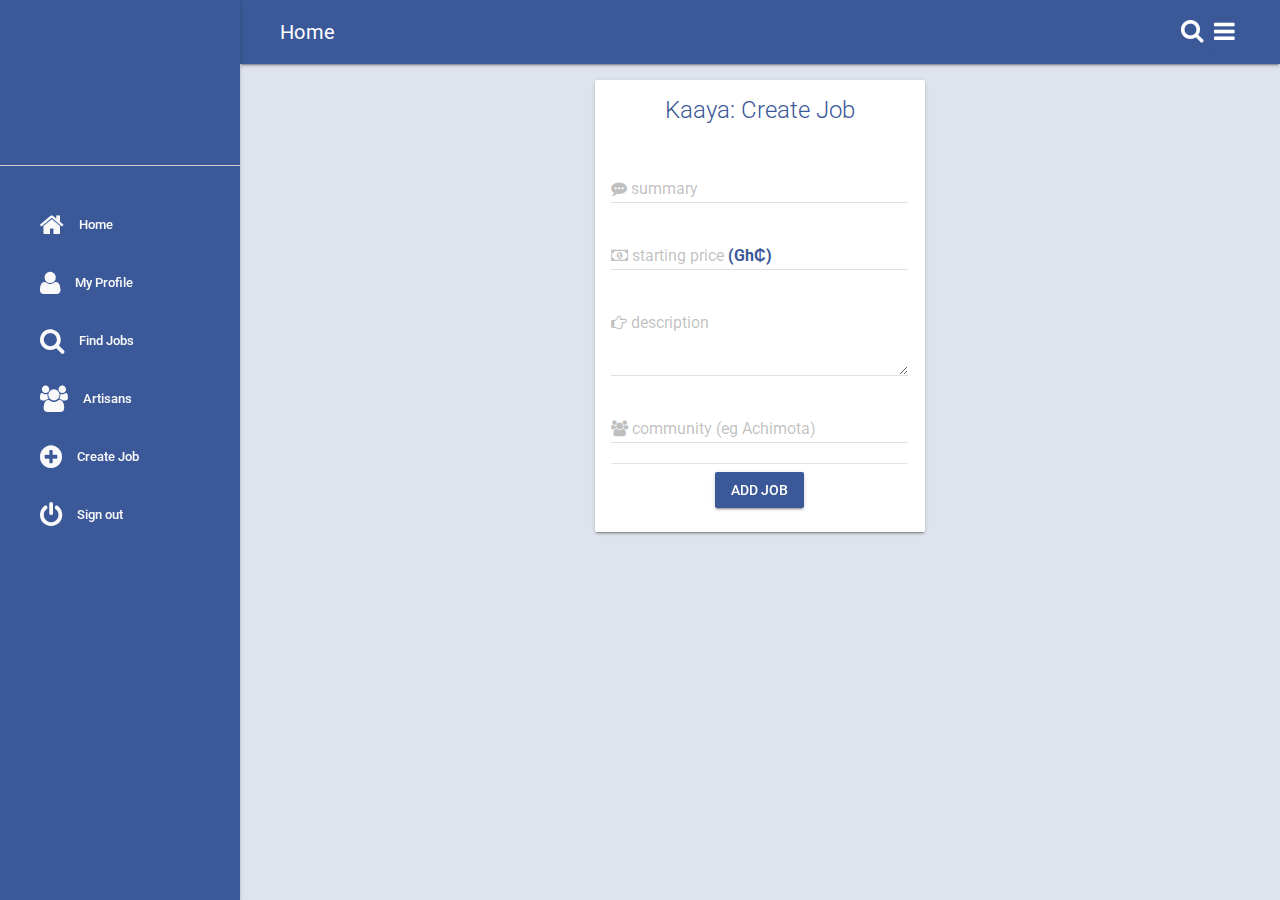
==== createJob.html @ 08676f37 "creating job works smoothly" ====
<!DOCTYPE html>
<html lang="en">
  <head>
    <meta charset="utf-8">
    <meta http-equiv="X-UA-Compatible" content="IE=edge">
    <meta name="description" content="A front-end template that helps you build fast, modern mobile web apps.">
    <meta name="viewport" content="width=device-width, initial-scale=1">
    <title>Kaaya</title>

    <!-- Add to homescreen for Chrome on Android -->
    <meta name="mobile-web-app-capable" content="yes">
    <!--<link rel="icon" sizes="192x192" href="images/android-desktop.png">-->

    <!-- Add to homescreen for Safari on iOS -->
    <meta name="apple-mobile-web-app-capable" content="yes">
    <meta name="apple-mobile-web-app-status-bar-style" content="black">
    <meta name="apple-mobile-web-app-title" content="Material Design Lite">
    <!--<link rel="apple-touch-icon-precomposed" href="images/ios-desktop.png">-->

    <!-- Tile icon for Win8 (144x144 + tile color) -->
    <meta name="msapplication-TileImage" content="images/touch/ms-touch-icon-144x144-precomposed.png">
    <meta name="msapplication-TileColor" content="#3372DF">
    <link rel="stylesheet" href="font/font-awesome-4.5.0/css/font-awesome.min.css">
    <!--<link rel="shortcut icon" href="images/favicon.png">-->
    <link href="https://fonts.googleapis.com/css?family=Roboto:regular,bold,italic,thin,light,bolditalic,black,medium&amp;lang=en" rel="stylesheet">
    <link href="https://fonts.googleapis.com/icon?family=Material+Icons" rel="stylesheet">
    <link rel="stylesheet" href="css/material.min.css">
    <link rel="stylesheet" href="css/styles.css">

  </head>
  <body>
    <div class="demo-layout mdl-layout mdl-js-layout mdl-layout--fixed-drawer mdl-layout--fixed-header">
      <header class="demo-header mdl-layout__header mdl-color-text--grey-600 deep-blue">
        <div class="mdl-layout__header-row">
          <span class="mdl-layout-title white-text">Home</span>
          <div class="mdl-layout-spacer"></div>
          <div class="mdl-textfield mdl-js-textfield mdl-textfield--expandable">
            <label class="mdl-button mdl-js-button mdl-button--icon" for="search">
              <i class="fa fa-search white-text"></i>
            </label>
            <div class="mdl-textfield__expandable-holder">
              <input class="mdl-textfield__input" type="text" id="search">
              <label class="mdl-textfield__label" for="search">Enter your query...</label>
            </div>
          </div>
          <button class="mdl-button mdl-js-button mdl-js-ripple-effect mdl-button--icon" id="hdrbtn">
            <i class="fa fa-bars white-text"></i>
          </button>
          <ul class="mdl-menu mdl-js-menu mdl-js-ripple-effect mdl-menu--bottom-right" for="hdrbtn">
            <li class="mdl-menu__item">About</li>
            <li class="mdl-menu__item">Contact</li>
            <li class="mdl-menu__item">Legal information</li>
          </ul>
        </div>
      </header>
      <div class="demo-drawer mdl-layout__drawer body-blue mdl-color-text--white">
        <header class="demo-drawer-header">
          <div id="dp-area">
          </div>
          <h5 class="usernamearea" id="myfullname"></h5>
        </header>
        <hr style="height: 0.3px;" class="blue-white-text">
        <nav class="demo-navigation mdl-navigation body-blue">
          <a class="mdl-navigation__link mdl-js-ripple-effect" href="home.html"><i class="fa fa-home fa-2x"></i>&nbsp;&nbsp;&nbsp;&nbsp;&nbsp;Home</a>
          <a class="mdl-navigation__link" href="profile.html"><i class="fa fa-user fa-2x"></i>&nbsp;&nbsp;&nbsp;&nbsp;&nbsp;My Profile</a>
          <a class="mdl-navigation__link" href="jobs.html"><i class="fa fa-search fa-2x"></i>&nbsp;&nbsp;&nbsp;&nbsp;&nbsp;Find Jobs</a>
          <a class="mdl-navigation__link" href="artisans.html"><i class="fa fa-users fa-2x"></i>&nbsp;&nbsp;&nbsp;&nbsp;&nbsp;Artisans</a>
          <a class="mdl-navigation__link" href="createJob.html"><i class="fa fa-plus-circle fa-2x"></i>&nbsp;&nbsp;&nbsp;&nbsp;&nbsp;Create Job</a>
          <a onclick="signOut()" class="mdl-navigation__link" href="" id="signout"><i class="fa fa-power-off fa-2x"></i>&nbsp;&nbsp;&nbsp;&nbsp;&nbsp;Sign out</a>
        </nav>
      </div>
      <main class="mdl-layout__content mdl-color--grey-10 light-blue">
        <div class="mdl-grid demo-content">

          <div class="mdl-grid">
            <form class="mdl-card mdl-shadow--2dp wrapper" id="createjob-form">
              <div class="mdl-card__title text-center">
                <h2 class="mdl-card__title-text centered deep-blue-text">Kaaya: Create Job</h2>
              </div>

                <div class="mdl-card__supporting-text">
                  <div action="#">
                    <b class="text-center" id="jobadd-report"></b>
                    <div class="mdl-textfield mdl-js-textfield mdl-textfield--floating-label textfield-demo">
                      <input class="mdl-textfield__input" type="text" id="summary" maxlength="30"/>
                      <label class="mdl-textfield__label" for="summary"><i class="fa fa-commenting"></i> summary</label>
                    </div>
                    <div class="mdl-textfield mdl-js-textfield mdl-textfield--floating-label textfield-demo">
                      <input class="mdl-textfield__input" type="number" step="0.01"id="starting_price" />
                      <label class="mdl-textfield__label" for="starting_price"><i class="fa fa-money"></i> starting price <b class="deep-blue-text">(Gh₵)</b></label>
                    </div>
                    <div class="mdl-textfield mdl-js-textfield mdl-textfield--floating-label textfield-demo">
                      <textarea class="mdl-textfield__input" type="text" rows= "3" id="description" ></textarea>
                      <label class="mdl-textfield__label" for="description"><i class="fa fa-hand-o-right"></i> description</label>
                    </div>
                    <div class="mdl-textfield mdl-js-textfield mdl-textfield--floating-label textfield-demo">
                      <input class="mdl-textfield__input" type="text" id="community"/>
                      <label class="mdl-textfield__label" for="community"><i class="fa fa-users"></i> community (eg Achimota)</label>
                    </div>
                  </form>
                </div>
                <div class="mdl-card__actions mdl-card--border text-center">
                  <button class="mdl-button mdl-js-button mdl-js-ripple-effect white-text mdl-button--raised deep-blue" type="submit">
                    Add job
                  </button>
                </div>

            </div>
        </div>

        </div>
      </main>
    </div>
    <script src="js/jquery.js"></script>
    <script src="js/material.min.js"></script>
    <script src="js/script.js"></script>
    <script>
    $(document).ready(function(){
      getUserDetailsBySession();
    });
     </script>
  </body>
</html>
---- css/material.min.css ----
/**
 * material-design-lite - Material Design Components in CSS, JS and HTML
 * @version v1.0.6
 * @license Apache-2.0
 * @copyright 2015 Google, Inc.
 * @link https://github.com/google/material-design-lite
 */
@charset "UTF-8";html{color:rgba(0,0,0,.87)}::-moz-selection{background:#b3d4fc;text-shadow:none}::selection{background:#b3d4fc;text-shadow:none}hr{display:block;height:1px;border:0;border-top:1px solid #ccc;margin:1em 0;padding:0}audio,canvas,iframe,img,svg,video{vertical-align:middle}fieldset{border:0;margin:0;padding:0}textarea{resize:vertical}.browserupgrade{margin:.2em 0;background:#ccc;color:#000;padding:.2em 0}.hidden{display:none!important}.visuallyhidden{border:0;clip:rect(0 0 0 0);height:1px;margin:-1px;overflow:hidden;padding:0;position:absolute;width:1px}.visuallyhidden.focusable:active,.visuallyhidden.focusable:focus{clip:auto;height:auto;margin:0;overflow:visible;position:static;width:auto}.invisible{visibility:hidden}.clearfix:before,.clearfix:after{content:" ";display:table}.clearfix:after{clear:both}@media print{*,*:before,*:after,*:first-letter,*:first-line{background:0 0!important;color:#000!important;box-shadow:none!important;text-shadow:none!important}a,a:visited{text-decoration:underline}a[href]:after{content:" (" attr(href)")"}abbr[title]:after{content:" (" attr(title)")"}a[href^="#"]:after,a[href^="javascript:"]:after{content:""}pre,blockquote{border:1px solid #999;page-break-inside:avoid}thead{display:table-header-group}tr,img{page-break-inside:avoid}img{max-width:100%!important}p,h2,h3{orphans:3;widows:3}h2,h3{page-break-after:avoid}}a,.mdl-accordion,.mdl-button,.mdl-card,.mdl-checkbox,.mdl-dropdown-menu,.mdl-icon-toggle,.mdl-item,.mdl-radio,.mdl-slider,.mdl-switch,.mdl-tabs__tab{-webkit-tap-highlight-color:transparent;-webkit-tap-highlight-color:rgba(255,255,255,0)}html{width:100%;height:100%;-ms-touch-action:manipulation;touch-action:manipulation}body{width:100%;min-height:100%}main{display:block}*[hidden]{display:none!important}html,body{font-family:"Helvetica","Arial",sans-serif;font-size:14px;font-weight:400;line-height:20px}h1,h2,h3,h4,h5,h6,p{padding:0}h1 small,h2 small,h3 small,h4 small,h5 small,h6 small{font-family:"Roboto","Helvetica","Arial",sans-serif;font-weight:400;line-height:1.35;letter-spacing:-.02em;opacity:.54;font-size:.6em}h1{font-size:56px;line-height:1.35;letter-spacing:-.02em;margin:24px 0}h1,h2{font-family:"Roboto","Helvetica","Arial",sans-serif;font-weight:400}h2{font-size:45px;line-height:48px}h2,h3{margin:24px 0}h3{font-size:34px;line-height:40px}h3,h4{font-family:"Roboto","Helvetica","Arial",sans-serif;font-weight:400}h4{font-size:24px;line-height:32px;-moz-osx-font-smoothing:grayscale;margin:24px 0 16px}h5{font-size:20px;font-weight:500;line-height:1;letter-spacing:.02em}h5,h6{font-family:"Roboto","Helvetica","Arial",sans-serif;margin:24px 0 16px}h6{font-size:16px;letter-spacing:.04em}h6,p{font-weight:400;line-height:24px}p{font-size:14px;letter-spacing:0;margin:0 0 16px}a{color:rgb(64,196,255);font-weight:500}blockquote{font-family:"Roboto","Helvetica","Arial",sans-serif;position:relative;font-size:24px;font-weight:300;font-style:italic;line-height:1.35;letter-spacing:.08em}blockquote:before{position:absolute;left:-.5em;content:'“'}blockquote:after{content:'”';margin-left:-.05em}mark{background-color:#f4ff81}dt{font-weight:700}address{font-size:12px;line-height:1;font-style:normal}address,ul,ol{font-weight:400;letter-spacing:0}ul,ol{font-size:14px;line-height:24px}.mdl-typography--display-4,.mdl-typography--display-4-color-contrast{font-family:"Roboto","Helvetica","Arial",sans-serif;font-size:112px;font-weight:300;line-height:1;letter-spacing:-.04em}.mdl-typography--display-4-color-contrast{opacity:.54}.mdl-typography--display-3,.mdl-typography--display-3-color-contrast{font-family:"Roboto","Helvetica","Arial",sans-serif;font-size:56px;font-weight:400;line-height:1.35;letter-spacing:-.02em}.mdl-typography--display-3-color-contrast{opacity:.54}.mdl-typography--display-2,.mdl-typography--display-2-color-contrast{font-family:"Roboto","Helvetica","Arial",sans-serif;font-size:45px;font-weight:400;line-height:48px}.mdl-typography--display-2-color-contrast{opacity:.54}.mdl-typography--display-1,.mdl-typography--display-1-color-contrast{font-family:"Roboto","Helvetica","Arial",sans-serif;font-size:34px;font-weight:400;line-height:40px}.mdl-typography--display-1-color-contrast{opacity:.54}.mdl-typography--headline,.mdl-typography--headline-color-contrast{font-family:"Roboto","Helvetica","Arial",sans-serif;font-size:24px;font-weight:400;line-height:32px;-moz-osx-font-smoothing:grayscale}.mdl-typography--headline-color-contrast{opacity:.87}.mdl-typography--title,.mdl-typography--title-color-contrast{font-family:"Roboto","Helvetica","Arial",sans-serif;font-size:20px;font-weight:500;line-height:1;letter-spacing:.02em}.mdl-typography--title-color-contrast{opacity:.87}.mdl-typography--subhead,.mdl-typography--subhead-color-contrast{font-family:"Roboto","Helvetica","Arial",sans-serif;font-size:16px;font-weight:400;line-height:24px;letter-spacing:.04em}.mdl-typography--subhead-color-contrast{opacity:.87}.mdl-typography--body-2,.mdl-typography--body-2-color-contrast{font-size:14px;font-weight:700;line-height:24px;letter-spacing:0}.mdl-typography--body-2-color-contrast{opacity:.87}.mdl-typography--body-1,.mdl-typography--body-1-color-contrast{font-size:14px;font-weight:400;line-height:24px;letter-spacing:0}.mdl-typography--body-1-color-contrast{opacity:.87}.mdl-typography--body-2-force-preferred-font,.mdl-typography--body-2-force-preferred-font-color-contrast{font-family:"Roboto","Helvetica","Arial",sans-serif;font-size:14px;font-weight:500;line-height:24px;letter-spacing:0}.mdl-typography--body-2-force-preferred-font-color-contrast{opacity:.87}.mdl-typography--body-1-force-preferred-font,.mdl-typography--body-1-force-preferred-font-color-contrast{font-family:"Roboto","Helvetica","Arial",sans-serif;font-size:14px;font-weight:400;line-height:24px;letter-spacing:0}.mdl-typography--body-1-force-preferred-font-color-contrast{opacity:.87}.mdl-typography--caption,.mdl-typography--caption-force-preferred-font{font-size:12px;font-weight:400;line-height:1;letter-spacing:0}.mdl-typography--caption-force-preferred-font{font-family:"Roboto","Helvetica","Arial",sans-serif}.mdl-typography--caption-color-contrast,.mdl-typography--caption-force-preferred-font-color-contrast{font-size:12px;font-weight:400;line-height:1;letter-spacing:0;opacity:.54}.mdl-typography--caption-force-preferred-font-color-contrast,.mdl-typography--menu{font-family:"Roboto","Helvetica","Arial",sans-serif}.mdl-typography--menu{font-size:14px;font-weight:500;line-height:1;letter-spacing:0}.mdl-typography--menu-color-contrast{opacity:.87}.mdl-typography--menu-color-contrast,.mdl-typography--button,.mdl-typography--button-color-contrast{font-family:"Roboto","Helvetica","Arial",sans-serif;font-size:14px;font-weight:500;line-height:1;letter-spacing:0}.mdl-typography--button,.mdl-typography--button-color-contrast{text-transform:uppercase}.mdl-typography--button-color-contrast{opacity:.87}.mdl-typography--text-left{text-align:left}.mdl-typography--text-right{text-align:right}.mdl-typography--text-center{text-align:center}.mdl-typography--text-justify{text-align:justify}.mdl-typography--text-nowrap{white-space:nowrap}.mdl-typography--text-lowercase{text-transform:lowercase}.mdl-typography--text-uppercase{text-transform:uppercase}.mdl-typography--text-capitalize{text-transform:capitalize}.mdl-typography--font-thin{font-weight:200!important}.mdl-typography--font-light{font-weight:300!important}.mdl-typography--font-regular{font-weight:400!important}.mdl-typography--font-medium{font-weight:500!important}.mdl-typography--font-bold{font-weight:700!important}.mdl-typography--font-black{font-weight:900!important}.mdl-color-text--red{color:#f44336 !important}.mdl-color--red{background-color:#f44336 !important}.mdl-color-text--red-50{color:#ffebee !important}.mdl-color--red-50{background-color:#ffebee !important}.mdl-color-text--red-100{color:#ffcdd2 !important}.mdl-color--red-100{background-color:#ffcdd2 !important}.mdl-color-text--red-200{color:#ef9a9a !important}.mdl-color--red-200{background-color:#ef9a9a !important}.mdl-color-text--red-300{color:#e57373 !important}.mdl-color--red-300{background-color:#e57373 !important}.mdl-color-text--red-400{color:#ef5350 !important}.mdl-color--red-400{background-color:#ef5350 !important}.mdl-color-text--red-500{color:#f44336 !important}.mdl-color--red-500{background-color:#f44336 !important}.mdl-color-text--red-600{color:#e53935 !important}.mdl-color--red-600{background-color:#e53935 !important}.mdl-color-text--red-700{color:#d32f2f !important}.mdl-color--red-700{background-color:#d32f2f !important}.mdl-color-text--red-800{color:#c62828 !important}.mdl-color--red-800{background-color:#c62828 !important}.mdl-color-text--red-900{color:#b71c1c !important}.mdl-color--red-900{background-color:#b71c1c !important}.mdl-color-text--red-A100{color:#ff8a80 !important}.mdl-color--red-A100{background-color:#ff8a80 !important}.mdl-color-text--red-A200{color:#ff5252 !important}.mdl-color--red-A200{background-color:#ff5252 !important}.mdl-color-text--red-A400{color:#ff1744 !important}.mdl-color--red-A400{background-color:#ff1744 !important}.mdl-color-text--red-A700{color:#d50000 !important}.mdl-color--red-A700{background-color:#d50000 !important}.mdl-color-text--pink{color:#e91e63 !important}.mdl-color--pink{background-color:#e91e63 !important}.mdl-color-text--pink-50{color:#fce4ec !important}.mdl-color--pink-50{background-color:#fce4ec !important}.mdl-color-text--pink-100{color:#f8bbd0 !important}.mdl-color--pink-100{background-color:#f8bbd0 !important}.mdl-color-text--pink-200{color:#f48fb1 !important}.mdl-color--pink-200{background-color:#f48fb1 !important}.mdl-color-text--pink-300{color:#f06292 !important}.mdl-color--pink-300{background-color:#f06292 !important}.mdl-color-text--pink-400{color:#ec407a !important}.mdl-color--pink-400{background-color:#ec407a !important}.mdl-color-text--pink-500{color:#e91e63 !important}.mdl-color--pink-500{background-color:#e91e63 !important}.mdl-color-text--pink-600{color:#d81b60 !important}.mdl-color--pink-600{background-color:#d81b60 !important}.mdl-color-text--pink-700{color:#c2185b !important}.mdl-color--pink-700{background-color:#c2185b !important}.mdl-color-text--pink-800{color:#ad1457 !important}.mdl-color--pink-800{background-color:#ad1457 !important}.mdl-color-text--pink-900{color:#880e4f !important}.mdl-color--pink-900{background-color:#880e4f !important}.mdl-color-text--pink-A100{color:#ff80ab !important}.mdl-color--pink-A100{background-color:#ff80ab !important}.mdl-color-text--pink-A200{color:#ff4081 !important}.mdl-color--pink-A200{background-color:#ff4081 !important}.mdl-color-text--pink-A400{color:#f50057 !important}.mdl-color--pink-A400{background-color:#f50057 !important}.mdl-color-text--pink-A700{color:#c51162 !important}.mdl-color--pink-A700{background-color:#c51162 !important}.mdl-color-text--purple{color:#9c27b0 !important}.mdl-color--purple{background-color:#9c27b0 !important}.mdl-color-text--purple-50{color:#f3e5f5 !important}.mdl-color--purple-50{background-color:#f3e5f5 !important}.mdl-color-text--purple-100{color:#e1bee7 !important}.mdl-color--purple-100{background-color:#e1bee7 !important}.mdl-color-text--purple-200{color:#ce93d8 !important}.mdl-color--purple-200{background-color:#ce93d8 !important}.mdl-color-text--purple-300{color:#ba68c8 !important}.mdl-color--purple-300{background-color:#ba68c8 !important}.mdl-color-text--purple-400{color:#ab47bc !important}.mdl-color--purple-400{background-color:#ab47bc !important}.mdl-color-text--purple-500{color:#9c27b0 !important}.mdl-color--purple-500{background-color:#9c27b0 !important}.mdl-color-text--purple-600{color:#8e24aa !important}.mdl-color--purple-600{background-color:#8e24aa !important}.mdl-color-text--purple-700{color:#7b1fa2 !important}.mdl-color--purple-700{background-color:#7b1fa2 !important}.mdl-color-text--purple-800{color:#6a1b9a !important}.mdl-color--purple-800{background-color:#6a1b9a !important}.mdl-color-text--purple-900{color:#4a148c !important}.mdl-color--purple-900{background-color:#4a148c !important}.mdl-color-text--purple-A100{color:#ea80fc !important}.mdl-color--purple-A100{background-color:#ea80fc !important}.mdl-color-text--purple-A200{color:#e040fb !important}.mdl-color--purple-A200{background-color:#e040fb !important}.mdl-color-text--purple-A400{color:#d500f9 !important}.mdl-color--purple-A400{background-color:#d500f9 !important}.mdl-color-text--purple-A700{color:#a0f !important}.mdl-color--purple-A700{background-color:#a0f !important}.mdl-color-text--deep-purple{color:#673ab7 !important}.mdl-color--deep-purple{background-color:#673ab7 !important}.mdl-color-text--deep-purple-50{color:#ede7f6 !important}.mdl-color--deep-purple-50{background-color:#ede7f6 !important}.mdl-color-text--deep-purple-100{color:#d1c4e9 !important}.mdl-color--deep-purple-100{background-color:#d1c4e9 !important}.mdl-color-text--deep-purple-200{color:#b39ddb !important}.mdl-color--deep-purple-200{background-color:#b39ddb !important}.mdl-color-text--deep-purple-300{color:#9575cd !important}.mdl-color--deep-purple-300{background-color:#9575cd !important}.mdl-color-text--deep-purple-400{color:#7e57c2 !important}.mdl-color--deep-purple-400{background-color:#7e57c2 !important}.mdl-color-text--deep-purple-500{color:#673ab7 !important}.mdl-color--deep-purple-500{background-color:#673ab7 !important}.mdl-color-text--deep-purple-600{color:#5e35b1 !important}.mdl-color--deep-purple-600{background-color:#5e35b1 !important}.mdl-color-text--deep-purple-700{color:#512da8 !important}.mdl-color--deep-purple-700{background-color:#512da8 !important}.mdl-color-text--deep-purple-800{color:#4527a0 !important}.mdl-color--deep-purple-800{background-color:#4527a0 !important}.mdl-color-text--deep-purple-900{color:#311b92 !important}.mdl-color--deep-purple-900{background-color:#311b92 !important}.mdl-color-text--deep-purple-A100{color:#b388ff !important}.mdl-color--deep-purple-A100{background-color:#b388ff !important}.mdl-color-text--deep-purple-A200{color:#7c4dff !important}.mdl-color--deep-purple-A200{background-color:#7c4dff !important}.mdl-color-text--deep-purple-A400{color:#651fff !important}.mdl-color--deep-purple-A400{background-color:#651fff !important}.mdl-color-text--deep-purple-A700{color:#6200ea !important}.mdl-color--deep-purple-A700{background-color:#6200ea !important}.mdl-color-text--indigo{color:#3f51b5 !important}.mdl-color--indigo{background-color:#3f51b5 !important}.mdl-color-text--indigo-50{color:#e8eaf6 !important}.mdl-color--indigo-50{background-color:#e8eaf6 !important}.mdl-color-text--indigo-100{color:#c5cae9 !important}.mdl-color--indigo-100{background-color:#c5cae9 !important}.mdl-color-text--indigo-200{color:#9fa8da !important}.mdl-color--indigo-200{background-color:#9fa8da !important}.mdl-color-text--indigo-300{color:#7986cb !important}.mdl-color--indigo-300{background-color:#7986cb !important}.mdl-color-text--indigo-400{color:#5c6bc0 !important}.mdl-color--indigo-400{background-color:#5c6bc0 !important}.mdl-color-text--indigo-500{color:#3f51b5 !important}.mdl-color--indigo-500{background-color:#3f51b5 !important}.mdl-color-text--indigo-600{color:#3949ab !important}.mdl-color--indigo-600{background-color:#3949ab !important}.mdl-color-text--indigo-700{color:#303f9f !important}.mdl-color--indigo-700{background-color:#303f9f !important}.mdl-color-text--indigo-800{color:#283593 !important}.mdl-color--indigo-800{background-color:#283593 !important}.mdl-color-text--indigo-900{color:#1a237e !important}.mdl-color--indigo-900{background-color:#1a237e !important}.mdl-color-text--indigo-A100{color:#8c9eff !important}.mdl-color--indigo-A100{background-color:#8c9eff !important}.mdl-color-text--indigo-A200{color:#536dfe !important}.mdl-color--indigo-A200{background-color:#536dfe !important}.mdl-color-text--indigo-A400{color:#3d5afe !important}.mdl-color--indigo-A400{background-color:#3d5afe !important}.mdl-color-text--indigo-A700{color:#304ffe !important}.mdl-color--indigo-A700{background-color:#304ffe !important}.mdl-color-text--blue{color:#2196f3 !important}.mdl-color--blue{background-color:#2196f3 !important}.mdl-color-text--blue-50{color:#e3f2fd !important}.mdl-color--blue-50{background-color:#e3f2fd !important}.mdl-color-text--blue-100{color:#bbdefb !important}.mdl-color--blue-100{background-color:#bbdefb !important}.mdl-color-text--blue-200{color:#90caf9 !important}.mdl-color--blue-200{background-color:#90caf9 !important}.mdl-color-text--blue-300{color:#64b5f6 !important}.mdl-color--blue-300{background-color:#64b5f6 !important}.mdl-color-text--blue-400{color:#42a5f5 !important}.mdl-color--blue-400{background-color:#42a5f5 !important}.mdl-color-text--blue-500{color:#2196f3 !important}.mdl-color--blue-500{background-color:#2196f3 !important}.mdl-color-text--blue-600{color:#1e88e5 !important}.mdl-color--blue-600{background-color:#1e88e5 !important}.mdl-color-text--blue-700{color:#1976d2 !important}.mdl-color--blue-700{background-color:#1976d2 !important}.mdl-color-text--blue-800{color:#1565c0 !important}.mdl-color--blue-800{background-color:#1565c0 !important}.mdl-color-text--blue-900{color:#0d47a1 !important}.mdl-color--blue-900{background-color:#0d47a1 !important}.mdl-color-text--blue-A100{color:#82b1ff !important}.mdl-color--blue-A100{background-color:#82b1ff !important}.mdl-color-text--blue-A200{color:#448aff !important}.mdl-color--blue-A200{background-color:#448aff !important}.mdl-color-text--blue-A400{color:#2979ff !important}.mdl-color--blue-A400{background-color:#2979ff !important}.mdl-color-text--blue-A700{color:#2962ff !important}.mdl-color--blue-A700{background-color:#2962ff !important}.mdl-color-text--light-blue{color:#03a9f4 !important}.mdl-color--light-blue{background-color:#03a9f4 !important}.mdl-color-text--light-blue-50{color:#e1f5fe !important}.mdl-color--light-blue-50{background-color:#e1f5fe !important}.mdl-color-text--light-blue-100{color:#b3e5fc !important}.mdl-color--light-blue-100{background-color:#b3e5fc !important}.mdl-color-text--light-blue-200{color:#81d4fa !important}.mdl-color--light-blue-200{background-color:#81d4fa !important}.mdl-color-text--light-blue-300{color:#4fc3f7 !important}.mdl-color--light-blue-300{background-color:#4fc3f7 !important}.mdl-color-text--light-blue-400{color:#29b6f6 !important}.mdl-color--light-blue-400{background-color:#29b6f6 !important}.mdl-color-text--light-blue-500{color:#03a9f4 !important}.mdl-color--light-blue-500{background-color:#03a9f4 !important}.mdl-color-text--light-blue-600{color:#039be5 !important}.mdl-color--light-blue-600{background-color:#039be5 !important}.mdl-color-text--light-blue-700{color:#0288d1 !important}.mdl-color--light-blue-700{background-color:#0288d1 !important}.mdl-color-text--light-blue-800{color:#0277bd !important}.mdl-color--light-blue-800{background-color:#0277bd !important}.mdl-color-text--light-blue-900{color:#01579b !important}.mdl-color--light-blue-900{background-color:#01579b !important}.mdl-color-text--light-blue-A100{color:#80d8ff !important}.mdl-color--light-blue-A100{background-color:#80d8ff !important}.mdl-color-text--light-blue-A200{color:#40c4ff !important}.mdl-color--light-blue-A200{background-color:#40c4ff !important}.mdl-color-text--light-blue-A400{color:#00b0ff !important}.mdl-color--light-blue-A400{background-color:#00b0ff !important}.mdl-color-text--light-blue-A700{color:#0091ea !important}.mdl-color--light-blue-A700{background-color:#0091ea !important}.mdl-color-text--cyan{color:#00bcd4 !important}.mdl-color--cyan{background-color:#00bcd4 !important}.mdl-color-text--cyan-50{color:#e0f7fa !important}.mdl-color--cyan-50{background-color:#e0f7fa !important}.mdl-color-text--cyan-100{color:#b2ebf2 !important}.mdl-color--cyan-100{background-color:#b2ebf2 !important}.mdl-color-text--cyan-200{color:#80deea !important}.mdl-color--cyan-200{background-color:#80deea !important}.mdl-color-text--cyan-300{color:#4dd0e1 !important}.mdl-color--cyan-300{background-color:#4dd0e1 !important}.mdl-color-text--cyan-400{color:#26c6da !important}.mdl-color--cyan-400{background-color:#26c6da !important}.mdl-color-text--cyan-500{color:#00bcd4 !important}.mdl-color--cyan-500{background-color:#00bcd4 !important}.mdl-color-text--cyan-600{color:#00acc1 !important}.mdl-color--cyan-600{background-color:#00acc1 !important}.mdl-color-text--cyan-700{color:#0097a7 !important}.mdl-color--cyan-700{background-color:#0097a7 !important}.mdl-color-text--cyan-800{color:#00838f !important}.mdl-color--cyan-800{background-color:#00838f !important}.mdl-color-text--cyan-900{color:#006064 !important}.mdl-color--cyan-900{background-color:#006064 !important}.mdl-color-text--cyan-A100{color:#84ffff !important}.mdl-color--cyan-A100{background-color:#84ffff !important}.mdl-color-text--cyan-A200{color:#18ffff !important}.mdl-color--cyan-A200{background-color:#18ffff !important}.mdl-color-text--cyan-A400{color:#00e5ff !important}.mdl-color--cyan-A400{background-color:#00e5ff !important}.mdl-color-text--cyan-A700{color:#00b8d4 !important}.mdl-color--cyan-A700{background-color:#00b8d4 !important}.mdl-color-text--teal{color:#009688 !important}.mdl-color--teal{background-color:#009688 !important}.mdl-color-text--teal-50{color:#e0f2f1 !important}.mdl-color--teal-50{background-color:#e0f2f1 !important}.mdl-color-text--teal-100{color:#b2dfdb !important}.mdl-color--teal-100{background-color:#b2dfdb !important}.mdl-color-text--teal-200{color:#80cbc4 !important}.mdl-color--teal-200{background-color:#80cbc4 !important}.mdl-color-text--teal-300{color:#4db6ac !important}.mdl-color--teal-300{background-color:#4db6ac !important}.mdl-color-text--teal-400{color:#26a69a !important}.mdl-color--teal-400{background-color:#26a69a !important}.mdl-color-text--teal-500{color:#009688 !important}.mdl-color--teal-500{background-color:#009688 !important}.mdl-color-text--teal-600{color:#00897b !important}.mdl-color--teal-600{background-color:#00897b !important}.mdl-color-text--teal-700{color:#00796b !important}.mdl-color--teal-700{background-color:#00796b !important}.mdl-color-text--teal-800{color:#00695c !important}.mdl-color--teal-800{background-color:#00695c !important}.mdl-color-text--teal-900{color:#004d40 !important}.mdl-color--teal-900{background-color:#004d40 !important}.mdl-color-text--teal-A100{color:#a7ffeb !important}.mdl-color--teal-A100{background-color:#a7ffeb !important}.mdl-color-text--teal-A200{color:#64ffda !important}.mdl-color--teal-A200{background-color:#64ffda !important}.mdl-color-text--teal-A400{color:#1de9b6 !important}.mdl-color--teal-A400{background-color:#1de9b6 !important}.mdl-color-text--teal-A700{color:#00bfa5 !important}.mdl-color--teal-A700{background-color:#00bfa5 !important}.mdl-color-text--green{color:#4caf50 !important}.mdl-color--green{background-color:#4caf50 !important}.mdl-color-text--green-50{color:#e8f5e9 !important}.mdl-color--green-50{background-color:#e8f5e9 !important}.mdl-color-text--green-100{color:#c8e6c9 !important}.mdl-color--green-100{background-color:#c8e6c9 !important}.mdl-color-text--green-200{color:#a5d6a7 !important}.mdl-color--green-200{background-color:#a5d6a7 !important}.mdl-color-text--green-300{color:#81c784 !important}.mdl-color--green-300{background-color:#81c784 !important}.mdl-color-text--green-400{color:#66bb6a !important}.mdl-color--green-400{background-color:#66bb6a !important}.mdl-color-text--green-500{color:#4caf50 !important}.mdl-color--green-500{background-color:#4caf50 !important}.mdl-color-text--green-600{color:#43a047 !important}.mdl-color--green-600{background-color:#43a047 !important}.mdl-color-text--green-700{color:#388e3c !important}.mdl-color--green-700{background-color:#388e3c !important}.mdl-color-text--green-800{color:#2e7d32 !important}.mdl-color--green-800{background-color:#2e7d32 !important}.mdl-color-text--green-900{color:#1b5e20 !important}.mdl-color--green-900{background-color:#1b5e20 !important}.mdl-color-text--green-A100{color:#b9f6ca !important}.mdl-color--green-A100{background-color:#b9f6ca !important}.mdl-color-text--green-A200{color:#69f0ae !important}.mdl-color--green-A200{background-color:#69f0ae !important}.mdl-color-text--green-A400{color:#00e676 !important}.mdl-color--green-A400{background-color:#00e676 !important}.mdl-color-text--green-A700{color:#00c853 !important}.mdl-color--green-A700{background-color:#00c853 !important}.mdl-color-text--light-green{color:#8bc34a !important}.mdl-color--light-green{background-color:#8bc34a !important}.mdl-color-text--light-green-50{color:#f1f8e9 !important}.mdl-color--light-green-50{background-color:#f1f8e9 !important}.mdl-color-text--light-green-100{color:#dcedc8 !important}.mdl-color--light-green-100{background-color:#dcedc8 !important}.mdl-color-text--light-green-200{color:#c5e1a5 !important}.mdl-color--light-green-200{background-color:#c5e1a5 !important}.mdl-color-text--light-green-300{color:#aed581 !important}.mdl-color--light-green-300{background-color:#aed581 !important}.mdl-color-text--light-green-400{color:#9ccc65 !important}.mdl-color--light-green-400{background-color:#9ccc65 !important}.mdl-color-text--light-green-500{color:#8bc34a !important}.mdl-color--light-green-500{background-color:#8bc34a !important}.mdl-color-text--light-green-600{color:#7cb342 !important}.mdl-color--light-green-600{background-color:#7cb342 !important}.mdl-color-text--light-green-700{color:#689f38 !important}.mdl-color--light-green-700{background-color:#689f38 !important}.mdl-color-text--light-green-800{color:#558b2f !important}.mdl-color--light-green-800{background-color:#558b2f !important}.mdl-color-text--light-green-900{color:#33691e !important}.mdl-color--light-green-900{background-color:#33691e !important}.mdl-color-text--light-green-A100{color:#ccff90 !important}.mdl-color--light-green-A100{background-color:#ccff90 !important}.mdl-color-text--light-green-A200{color:#b2ff59 !important}.mdl-color--light-green-A200{background-color:#b2ff59 !important}.mdl-color-text--light-green-A400{color:#76ff03 !important}.mdl-color--light-green-A400{background-color:#76ff03 !important}.mdl-color-text--light-green-A700{color:#64dd17 !important}.mdl-color--light-green-A700{background-color:#64dd17 !important}.mdl-color-text--lime{color:#cddc39 !important}.mdl-color--lime{background-color:#cddc39 !important}.mdl-color-text--lime-50{color:#f9fbe7 !important}.mdl-color--lime-50{background-color:#f9fbe7 !important}.mdl-color-text--lime-100{color:#f0f4c3 !important}.mdl-color--lime-100{background-color:#f0f4c3 !important}.mdl-color-text--lime-200{color:#e6ee9c !important}.mdl-color--lime-200{background-color:#e6ee9c !important}.mdl-color-text--lime-300{color:#dce775 !important}.mdl-color--lime-300{background-color:#dce775 !important}.mdl-color-text--lime-400{color:#d4e157 !important}.mdl-color--lime-400{background-color:#d4e157 !important}.mdl-color-text--lime-500{color:#cddc39 !important}.mdl-color--lime-500{background-color:#cddc39 !important}.mdl-color-text--lime-600{color:#c0ca33 !important}.mdl-color--lime-600{background-color:#c0ca33 !important}.mdl-color-text--lime-700{color:#afb42b !important}.mdl-color--lime-700{background-color:#afb42b !important}.mdl-color-text--lime-800{color:#9e9d24 !important}.mdl-color--lime-800{background-color:#9e9d24 !important}.mdl-color-text--lime-900{color:#827717 !important}.mdl-color--lime-900{background-color:#827717 !important}.mdl-color-text--lime-A100{color:#f4ff81 !important}.mdl-color--lime-A100{background-color:#f4ff81 !important}.mdl-color-text--lime-A200{color:#eeff41 !important}.mdl-color--lime-A200{background-color:#eeff41 !important}.mdl-color-text--lime-A400{color:#c6ff00 !important}.mdl-color--lime-A400{background-color:#c6ff00 !important}.mdl-color-text--lime-A700{color:#aeea00 !important}.mdl-color--lime-A700{background-color:#aeea00 !important}.mdl-color-text--yellow{color:#ffeb3b !important}.mdl-color--yellow{background-color:#ffeb3b !important}.mdl-color-text--yellow-50{color:#fffde7 !important}.mdl-color--yellow-50{background-color:#fffde7 !important}.mdl-color-text--yellow-100{color:#fff9c4 !important}.mdl-color--yellow-100{background-color:#fff9c4 !important}.mdl-color-text--yellow-200{color:#fff59d !important}.mdl-color--yellow-200{background-color:#fff59d !important}.mdl-color-text--yellow-300{color:#fff176 !important}.mdl-color--yellow-300{background-color:#fff176 !important}.mdl-color-text--yellow-400{color:#ffee58 !important}.mdl-color--yellow-400{background-color:#ffee58 !important}.mdl-color-text--yellow-500{color:#ffeb3b !important}.mdl-color--yellow-500{background-color:#ffeb3b !important}.mdl-color-text--yellow-600{color:#fdd835 !important}.mdl-color--yellow-600{background-color:#fdd835 !important}.mdl-color-text--yellow-700{color:#fbc02d !important}.mdl-color--yellow-700{background-color:#fbc02d !important}.mdl-color-text--yellow-800{color:#f9a825 !important}.mdl-color--yellow-800{background-color:#f9a825 !important}.mdl-color-text--yellow-900{color:#f57f17 !important}.mdl-color--yellow-900{background-color:#f57f17 !important}.mdl-color-text--yellow-A100{color:#ffff8d !important}.mdl-color--yellow-A100{background-color:#ffff8d !important}.mdl-color-text--yellow-A200{color:#ff0 !important}.mdl-color--yellow-A200{background-color:#ff0 !important}.mdl-color-text--yellow-A400{color:#ffea00 !important}.mdl-color--yellow-A400{background-color:#ffea00 !important}.mdl-color-text--yellow-A700{color:#ffd600 !important}.mdl-color--yellow-A700{background-color:#ffd600 !important}.mdl-color-text--amber{color:#ffc107 !important}.mdl-color--amber{background-color:#ffc107 !important}.mdl-color-text--amber-50{color:#fff8e1 !important}.mdl-color--amber-50{background-color:#fff8e1 !important}.mdl-color-text--amber-100{color:#ffecb3 !important}.mdl-color--amber-100{background-color:#ffecb3 !important}.mdl-color-text--amber-200{color:#ffe082 !important}.mdl-color--amber-200{background-color:#ffe082 !important}.mdl-color-text--amber-300{color:#ffd54f !important}.mdl-color--amber-300{background-color:#ffd54f !important}.mdl-color-text--amber-400{color:#ffca28 !important}.mdl-color--amber-400{background-color:#ffca28 !important}.mdl-color-text--amber-500{color:#ffc107 !important}.mdl-color--amber-500{background-color:#ffc107 !important}.mdl-color-text--amber-600{color:#ffb300 !important}.mdl-color--amber-600{background-color:#ffb300 !important}.mdl-color-text--amber-700{color:#ffa000 !important}.mdl-color--amber-700{background-color:#ffa000 !important}.mdl-color-text--amber-800{color:#ff8f00 !important}.mdl-color--amber-800{background-color:#ff8f00 !important}.mdl-color-text--amber-900{color:#ff6f00 !important}.mdl-color--amber-900{background-color:#ff6f00 !important}.mdl-color-text--amber-A100{color:#ffe57f !important}.mdl-color--amber-A100{background-color:#ffe57f !important}.mdl-color-text--amber-A200{color:#ffd740 !important}.mdl-color--amber-A200{background-color:#ffd740 !important}.mdl-color-text--amber-A400{color:#ffc400 !important}.mdl-color--amber-A400{background-color:#ffc400 !important}.mdl-color-text--amber-A700{color:#ffab00 !important}.mdl-color--amber-A700{background-color:#ffab00 !important}.mdl-color-text--orange{color:#ff9800 !important}.mdl-color--orange{background-color:#ff9800 !important}.mdl-color-text--orange-50{color:#fff3e0 !important}.mdl-color--orange-50{background-color:#fff3e0 !important}.mdl-color-text--orange-100{color:#ffe0b2 !important}.mdl-color--orange-100{background-color:#ffe0b2 !important}.mdl-color-text--orange-200{color:#ffcc80 !important}.mdl-color--orange-200{background-color:#ffcc80 !important}.mdl-color-text--orange-300{color:#ffb74d !important}.mdl-color--orange-300{background-color:#ffb74d !important}.mdl-color-text--orange-400{color:#ffa726 !important}.mdl-color--orange-400{background-color:#ffa726 !important}.mdl-color-text--orange-500{color:#ff9800 !important}.mdl-color--orange-500{background-color:#ff9800 !important}.mdl-color-text--orange-600{color:#fb8c00 !important}.mdl-color--orange-600{background-color:#fb8c00 !important}.mdl-color-text--orange-700{color:#f57c00 !important}.mdl-color--orange-700{background-color:#f57c00 !important}.mdl-color-text--orange-800{color:#ef6c00 !important}.mdl-color--orange-800{background-color:#ef6c00 !important}.mdl-color-text--orange-900{color:#e65100 !important}.mdl-color--orange-900{background-color:#e65100 !important}.mdl-color-text--orange-A100{color:#ffd180 !important}.mdl-color--orange-A100{background-color:#ffd180 !important}.mdl-color-text--orange-A200{color:#ffab40 !important}.mdl-color--orange-A200{background-color:#ffab40 !important}.mdl-color-text--orange-A400{color:#ff9100 !important}.mdl-color--orange-A400{background-color:#ff9100 !important}.mdl-color-text--orange-A700{color:#ff6d00 !important}.mdl-color--orange-A700{background-color:#ff6d00 !important}.mdl-color-text--deep-orange{color:#ff5722 !important}.mdl-color--deep-orange{background-color:#ff5722 !important}.mdl-color-text--deep-orange-50{color:#fbe9e7 !important}.mdl-color--deep-orange-50{background-color:#fbe9e7 !important}.mdl-color-text--deep-orange-100{color:#ffccbc !important}.mdl-color--deep-orange-100{background-color:#ffccbc !important}.mdl-color-text--deep-orange-200{color:#ffab91 !important}.mdl-color--deep-orange-200{background-color:#ffab91 !important}.mdl-color-text--deep-orange-300{color:#ff8a65 !important}.mdl-color--deep-orange-300{background-color:#ff8a65 !important}.mdl-color-text--deep-orange-400{color:#ff7043 !important}.mdl-color--deep-orange-400{background-color:#ff7043 !important}.mdl-color-text--deep-orange-500{color:#ff5722 !important}.mdl-color--deep-orange-500{background-color:#ff5722 !important}.mdl-color-text--deep-orange-600{color:#f4511e !important}.mdl-color--deep-orange-600{background-color:#f4511e !important}.mdl-color-text--deep-orange-700{color:#e64a19 !important}.mdl-color--deep-orange-700{background-color:#e64a19 !important}.mdl-color-text--deep-orange-800{color:#d84315 !important}.mdl-color--deep-orange-800{background-color:#d84315 !important}.mdl-color-text--deep-orange-900{color:#bf360c !important}.mdl-color--deep-orange-900{background-color:#bf360c !important}.mdl-color-text--deep-orange-A100{color:#ff9e80 !important}.mdl-color--deep-orange-A100{background-color:#ff9e80 !important}.mdl-color-text--deep-orange-A200{color:#ff6e40 !important}.mdl-color--deep-orange-A200{background-color:#ff6e40 !important}.mdl-color-text--deep-orange-A400{color:#ff3d00 !important}.mdl-color--deep-orange-A400{background-color:#ff3d00 !important}.mdl-color-text--deep-orange-A700{color:#dd2c00 !important}.mdl-color--deep-orange-A700{background-color:#dd2c00 !important}.mdl-color-text--brown{color:#795548 !important}.mdl-color--brown{background-color:#795548 !important}.mdl-color-text--brown-50{color:#efebe9 !important}.mdl-color--brown-50{background-color:#efebe9 !important}.mdl-color-text--brown-100{color:#d7ccc8 !important}.mdl-color--brown-100{background-color:#d7ccc8 !important}.mdl-color-text--brown-200{color:#bcaaa4 !important}.mdl-color--brown-200{background-color:#bcaaa4 !important}.mdl-color-text--brown-300{color:#a1887f !important}.mdl-color--brown-300{background-color:#a1887f !important}.mdl-color-text--brown-400{color:#8d6e63 !important}.mdl-color--brown-400{background-color:#8d6e63 !important}.mdl-color-text--brown-500{color:#795548 !important}.mdl-color--brown-500{background-color:#795548 !important}.mdl-color-text--brown-600{color:#6d4c41 !important}.mdl-color--brown-600{background-color:#6d4c41 !important}.mdl-color-text--brown-700{color:#5d4037 !important}.mdl-color--brown-700{background-color:#5d4037 !important}.mdl-color-text--brown-800{color:#4e342e !important}.mdl-color--brown-800{background-color:#4e342e !important}.mdl-color-text--brown-900{color:#3e2723 !important}.mdl-color--brown-900{background-color:#3e2723 !important}.mdl-color-text--grey{color:#9e9e9e !important}.mdl-color--grey{background-color:#9e9e9e !important}.mdl-color-text--grey-50{color:#fafafa !important}.mdl-color--grey-50{background-color:#fafafa !important}.mdl-color-text--grey-100{color:#f5f5f5 !important}.mdl-color--grey-100{background-color:#f5f5f5 !important}.mdl-color-text--grey-200{color:#eee !important}.mdl-color--grey-200{background-color:#eee !important}.mdl-color-text--grey-300{color:#e0e0e0 !important}.mdl-color--grey-300{background-color:#e0e0e0 !important}.mdl-color-text--grey-400{color:#bdbdbd !important}.mdl-color--grey-400{background-color:#bdbdbd !important}.mdl-color-text--grey-500{color:#9e9e9e !important}.mdl-color--grey-500{background-color:#9e9e9e !important}.mdl-color-text--grey-600{color:#757575 !important}.mdl-color--grey-600{background-color:#757575 !important}.mdl-color-text--grey-700{color:#616161 !important}.mdl-color--grey-700{background-color:#616161 !important}.mdl-color-text--grey-800{color:#424242 !important}.mdl-color--grey-800{background-color:#424242 !important}.mdl-color-text--grey-900{color:#212121 !important}.mdl-color--grey-900{background-color:#212121 !important}.mdl-color-text--blue-grey{color:#607d8b !important}.mdl-color--blue-grey{background-color:#607d8b !important}.mdl-color-text--blue-grey-50{color:#eceff1 !important}.mdl-color--blue-grey-50{background-color:#eceff1 !important}.mdl-color-text--blue-grey-100{color:#cfd8dc !important}.mdl-color--blue-grey-100{background-color:#cfd8dc !important}.mdl-color-text--blue-grey-200{color:#b0bec5 !important}.mdl-color--blue-grey-200{background-color:#b0bec5 !important}.mdl-color-text--blue-grey-300{color:#90a4ae !important}.mdl-color--blue-grey-300{background-color:#90a4ae !important}.mdl-color-text--blue-grey-400{color:#78909c !important}.mdl-color--blue-grey-400{background-color:#78909c !important}.mdl-color-text--blue-grey-500{color:#607d8b !important}.mdl-color--blue-grey-500{background-color:#607d8b !important}.mdl-color-text--blue-grey-600{color:#546e7a !important}.mdl-color--blue-grey-600{background-color:#546e7a !important}.mdl-color-text--blue-grey-700{color:#455a64 !important}.mdl-color--blue-grey-700{background-color:#455a64 !important}.mdl-color-text--blue-grey-800{color:#37474f !important}.mdl-color--blue-grey-800{background-color:#37474f !important}.mdl-color-text--blue-grey-900{color:#263238 !important}.mdl-color--blue-grey-900{background-color:#263238 !important}.mdl-color--black{background-color:#000 !important}.mdl-color-text--black{color:#000 !important}.mdl-color--white{background-color:#fff !important}.mdl-color-text--white{color:#fff !important}.mdl-color--primary{background-color:rgb(33,150,243)!important}.mdl-color--primary-contrast{background-color:rgb(255,255,255)!important}.mdl-color--primary-dark{background-color:rgb(25,118,210)!important}.mdl-color--accent{background-color:rgb(64,196,255)!important}.mdl-color--accent-contrast{background-color:rgb(66,66,66)!important}.mdl-color-text--primary{color:rgb(33,150,243)!important}.mdl-color-text--primary-contrast{color:rgb(255,255,255)!important}.mdl-color-text--primary-dark{color:rgb(25,118,210)!important}.mdl-color-text--accent{color:rgb(64,196,255)!important}.mdl-color-text--accent-contrast{color:rgb(66,66,66)!important}.mdl-ripple{background:#000;border-radius:50%;height:50px;left:0;opacity:0;pointer-events:none;position:absolute;top:0;-webkit-transform:translate(-50%,-50%);-ms-transform:translate(-50%,-50%);transform:translate(-50%,-50%);width:50px;overflow:hidden}.mdl-ripple.is-animating{-webkit-transition:-webkit-transform .3s cubic-bezier(0,0,.2,1),width .3s cubic-bezier(0,0,.2,1),height .3s cubic-bezier(0,0,.2,1),opacity .6s cubic-bezier(0,0,.2,1);transition:transform .3s cubic-bezier(0,0,.2,1),width .3s cubic-bezier(0,0,.2,1),height .3s cubic-bezier(0,0,.2,1),opacity .6s cubic-bezier(0,0,.2,1)}.mdl-ripple.is-visible{opacity:.3}.mdl-animation--default,.mdl-animation--fast-out-slow-in{-webkit-transition-timing-function:cubic-bezier(.4,0,.2,1);transition-timing-function:cubic-bezier(.4,0,.2,1)}.mdl-animation--linear-out-slow-in{-webkit-transition-timing-function:cubic-bezier(0,0,.2,1);transition-timing-function:cubic-bezier(0,0,.2,1)}.mdl-animation--fast-out-linear-in{-webkit-transition-timing-function:cubic-bezier(.4,0,1,1);transition-timing-function:cubic-bezier(.4,0,1,1)}.mdl-badge{position:relative;white-space:nowrap;margin-right:24px}.mdl-badge:not([data-badge]){margin-right:auto}.mdl-badge[data-badge]:after{content:attr(data-badge);display:-webkit-flex;display:-ms-flexbox;display:flex;-webkit-box-orient:horizontal;-webkit-box-direction:normal;-webkit-flex-direction:row;-ms-flex-direction:row;flex-direction:row;-webkit-flex-wrap:wrap;-ms-flex-wrap:wrap;flex-wrap:wrap;-webkit-box-pack:center;-webkit-justify-content:center;-ms-flex-pack:center;justify-content:center;-webkit-align-content:center;-ms-flex-line-pack:center;align-content:center;-webkit-box-align:center;-webkit-align-items:center;-ms-flex-align:center;align-items:center;position:absolute;top:-11px;right:-24px;font-family:"Roboto","Helvetica","Arial",sans-serif;font-weight:600;font-size:12px;width:22px;height:22px;border-radius:50%;background:rgb(64,196,255);color:rgb(66,66,66)}.mdl-button .mdl-badge[data-badge]:after{top:-10px;right:-5px}.mdl-badge.mdl-badge--no-background[data-badge]:after{color:rgb(64,196,255);background:rgb(66,66,66);box-shadow:0 0 1px gray}.mdl-button{background:0 0;border:none;border-radius:2px;color:#000;position:relative;height:36px;min-width:64px;padding:0 16px;display:inline-block;font-family:"Roboto","Helvetica","Arial",sans-serif;font-size:14px;font-weight:500;text-transform:uppercase;letter-spacing:0;overflow:hidden;will-change:box-shadow,transform;-webkit-transition:box-shadow .2s cubic-bezier(.4,0,1,1),background-color .2s cubic-bezier(.4,0,.2,1),color .2s cubic-bezier(.4,0,.2,1);transition:box-shadow .2s cubic-bezier(.4,0,1,1),background-color .2s cubic-bezier(.4,0,.2,1),color .2s cubic-bezier(.4,0,.2,1);outline:none;cursor:pointer;text-decoration:none;text-align:center;line-height:36px;vertical-align:middle}.mdl-button::-moz-focus-inner{border:0}.mdl-button:hover{background-color:rgba(158,158,158,.2)}.mdl-button:focus:not(:active){background-color:rgba(0,0,0,.12)}.mdl-button:active{background-color:rgba(158,158,158,.4)}.mdl-button.mdl-button--colored{color:rgb(33,150,243)}.mdl-button.mdl-button--colored:focus:not(:active){background-color:rgba(0,0,0,.12)}input.mdl-button[type="submit"]{-webkit-appearance:none}.mdl-button--raised{background:rgba(158,158,158,.2);box-shadow:0 2px 2px 0 rgba(0,0,0,.14),0 3px 1px -2px rgba(0,0,0,.2),0 1px 5px 0 rgba(0,0,0,.12)}.mdl-button--raised:active{box-shadow:0 4px 5px 0 rgba(0,0,0,.14),0 1px 10px 0 rgba(0,0,0,.12),0 2px 4px -1px rgba(0,0,0,.2);background-color:rgba(158,158,158,.4)}.mdl-button--raised:focus:not(:active){box-shadow:0 0 8px rgba(0,0,0,.18),0 8px 16px rgba(0,0,0,.36);background-color:rgba(158,158,158,.4)}.mdl-button--raised.mdl-button--colored{background:rgb(33,150,243);color:rgb(255,255,255)}.mdl-button--raised.mdl-button--colored:hover{background-color:rgb(33,150,243)}.mdl-button--raised.mdl-button--colored:active{background-color:rgb(33,150,243)}.mdl-button--raised.mdl-button--colored:focus:not(:active){background-color:rgb(33,150,243)}.mdl-button--raised.mdl-button--colored .mdl-ripple{background:rgb(255,255,255)}.mdl-button--fab{border-radius:50%;font-size:24px;height:56px;margin:auto;min-width:56px;width:56px;padding:0;overflow:hidden;background:rgba(158,158,158,.2);box-shadow:0 1px 1.5px 0 rgba(0,0,0,.12),0 1px 1px 0 rgba(0,0,0,.24);position:relative;line-height:normal}.mdl-button--fab .material-icons{position:absolute;top:50%;left:50%;-webkit-transform:translate(-12px,-12px);-ms-transform:translate(-12px,-12px);transform:translate(-12px,-12px);line-height:24px;width:24px}.mdl-button--fab.mdl-button--mini-fab{height:40px;min-width:40px;width:40px}.mdl-button--fab .mdl-button__ripple-container{border-radius:50%;-webkit-mask-image:-webkit-radial-gradient(circle,#fff,#000)}.mdl-button--fab:active{box-shadow:0 4px 5px 0 rgba(0,0,0,.14),0 1px 10px 0 rgba(0,0,0,.12),0 2px 4px -1px rgba(0,0,0,.2);background-color:rgba(158,158,158,.4)}.mdl-button--fab:focus:not(:active){box-shadow:0 0 8px rgba(0,0,0,.18),0 8px 16px rgba(0,0,0,.36);background-color:rgba(158,158,158,.4)}.mdl-button--fab.mdl-button--colored{background:rgb(64,196,255);color:rgb(66,66,66)}.mdl-button--fab.mdl-button--colored:hover{background-color:rgb(64,196,255)}.mdl-button--fab.mdl-button--colored:focus:not(:active){background-color:rgb(64,196,255)}.mdl-button--fab.mdl-button--colored:active{background-color:rgb(64,196,255)}.mdl-button--fab.mdl-button--colored .mdl-ripple{background:rgb(66,66,66)}.mdl-button--icon{border-radius:50%;font-size:24px;height:32px;margin-left:0;margin-right:0;min-width:32px;width:32px;padding:0;overflow:hidden;color:inherit;line-height:normal}.mdl-button--icon .material-icons{position:absolute;top:50%;left:50%;-webkit-transform:translate(-12px,-12px);-ms-transform:translate(-12px,-12px);transform:translate(-12px,-12px);line-height:24px;width:24px}.mdl-button--icon.mdl-button--mini-icon{height:24px;min-width:24px;width:24px}.mdl-button--icon.mdl-button--mini-icon .material-icons{top:0;left:0}.mdl-button--icon .mdl-button__ripple-container{border-radius:50%;-webkit-mask-image:-webkit-radial-gradient(circle,#fff,#000)}.mdl-button__ripple-container{display:block;height:100%;left:0;position:absolute;top:0;width:100%;z-index:0;overflow:hidden}.mdl-button[disabled] .mdl-button__ripple-container .mdl-ripple,.mdl-button.mdl-button--disabled .mdl-button__ripple-container .mdl-ripple{background-color:transparent}.mdl-button--primary.mdl-button--primary{color:rgb(33,150,243)}.mdl-button--primary.mdl-button--primary .mdl-ripple{background:rgb(255,255,255)}.mdl-button--primary.mdl-button--primary.mdl-button--raised,.mdl-button--primary.mdl-button--primary.mdl-button--fab{color:rgb(255,255,255);background-color:rgb(33,150,243)}.mdl-button--accent.mdl-button--accent{color:rgb(64,196,255)}.mdl-button--accent.mdl-button--accent .mdl-ripple{background:rgb(66,66,66)}.mdl-button--accent.mdl-button--accent.mdl-button--raised,.mdl-button--accent.mdl-button--accent.mdl-button--fab{color:rgb(66,66,66);background-color:rgb(64,196,255)}.mdl-button[disabled][disabled],.mdl-button.mdl-button--disabled.mdl-button--disabled{color:rgba(0,0,0,.26);cursor:default;background-color:transparent}.mdl-button--fab[disabled][disabled],.mdl-button--fab.mdl-button--disabled.mdl-button--disabled,.mdl-button--raised[disabled][disabled],.mdl-button--raised.mdl-button--disabled.mdl-button--disabled{background-color:rgba(0,0,0,.12);color:rgba(0,0,0,.26);box-shadow:0 2px 2px 0 rgba(0,0,0,.14),0 3px 1px -2px rgba(0,0,0,.2),0 1px 5px 0 rgba(0,0,0,.12)}.mdl-button--colored[disabled][disabled],.mdl-button--colored.mdl-button--disabled.mdl-button--disabled{color:rgba(0,0,0,.26)}.mdl-button .material-icons{vertical-align:middle}.mdl-card{display:-webkit-flex;display:-ms-flexbox;display:flex;-webkit-box-orient:vertical;-webkit-box-direction:normal;-webkit-flex-direction:column;-ms-flex-direction:column;flex-direction:column;font-size:16px;font-weight:400;min-height:200px;overflow:hidden;width:330px;z-index:1;position:relative;background:#fff;border-radius:2px;box-sizing:border-box}.mdl-card__media{background-color:rgb(64,196,255);background-repeat:repeat;background-position:50% 50%;background-size:cover;background-origin:padding-box;background-attachment:scroll;box-sizing:border-box}.mdl-card__title{-webkit-box-align:center;-webkit-align-items:center;-ms-flex-align:center;align-items:center;color:#000;display:-webkit-flex;display:-ms-flexbox;display:flex;-webkit-box-pack:stretch;-webkit-justify-content:stretch;-ms-flex-pack:stretch;justify-content:stretch;line-height:normal;padding:16px;-webkit-perspective-origin:165px 56px;perspective-origin:165px 56px;-webkit-transform-origin:165px 56px;-ms-transform-origin:165px 56px;transform-origin:165px 56px;box-sizing:border-box}.mdl-card__title.mdl-card--border{border-bottom:1px solid rgba(0,0,0,.1)}.mdl-card__title-text{-webkit-align-self:flex-end;-ms-flex-item-align:end;align-self:flex-end;color:inherit;display:-webkit-flex;display:-ms-flexbox;display:flex;font-size:24px;font-weight:300;line-height:normal;overflow:hidden;-webkit-transform-origin:149px 48px;-ms-transform-origin:149px 48px;transform-origin:149px 48px;margin:0}.mdl-card__subtitle-text{font-size:14px;color:rgba(0,0,0,.54);margin:0}.mdl-card__supporting-text{color:rgba(0,0,0,.54);font-size:13px;line-height:18px;overflow:hidden;padding:16px;width:90%}.mdl-card__actions{font-size:16px;line-height:normal;width:100%;background-color:transparent;padding:8px;box-sizing:border-box}.mdl-card__actions.mdl-card--border{border-top:1px solid rgba(0,0,0,.1)}.mdl-card--expand{-webkit-box-flex:1;-webkit-flex-grow:1;-ms-flex-positive:1;flex-grow:1}.mdl-card__menu{position:absolute;right:16px;top:16px}.mdl-checkbox{position:relative;z-index:1;vertical-align:middle;display:inline-block;box-sizing:border-box;width:100%;height:24px;margin:0;padding:0}.mdl-checkbox.is-upgraded{padding-left:24px}.mdl-checkbox__input{line-height:24px}.mdl-checkbox.is-upgraded .mdl-checkbox__input{position:absolute;width:0;height:0;margin:0;padding:0;opacity:0;-ms-appearance:none;-moz-appearance:none;-webkit-appearance:none;appearance:none;border:none}.mdl-checkbox__box-outline{position:absolute;top:3px;left:0;display:inline-block;box-sizing:border-box;width:16px;height:16px;margin:0;cursor:pointer;overflow:hidden;border:2px solid rgba(0,0,0,.54);border-radius:2px;z-index:2}.mdl-checkbox.is-checked .mdl-checkbox__box-outline{border:2px solid rgb(33,150,243)}.mdl-checkbox.is-disabled .mdl-checkbox__box-outline{border:2px solid rgba(0,0,0,.26);cursor:auto}.mdl-checkbox__focus-helper{position:absolute;top:3px;left:0;display:inline-block;box-sizing:border-box;width:16px;height:16px;border-radius:50%;background-color:transparent}.mdl-checkbox.is-focused .mdl-checkbox__focus-helper{box-shadow:0 0 0 8px rgba(0,0,0,.1);background-color:rgba(0,0,0,.1)}.mdl-checkbox.is-focused.is-checked .mdl-checkbox__focus-helper{box-shadow:0 0 0 8px rgba(33,150,243,.26);background-color:rgba(33,150,243,.26)}.mdl-checkbox__tick-outline{position:absolute;top:0;left:0;height:100%;width:100%;-webkit-mask:url("[data-uri]");mask:url("[data-uri]");background:0 0;-webkit-transition-duration:.28s;transition-duration:.28s;-webkit-transition-timing-function:cubic-bezier(.4,0,.2,1);transition-timing-function:cubic-bezier(.4,0,.2,1);-webkit-transition-property:background;transition-property:background}.mdl-checkbox.is-checked .mdl-checkbox__tick-outline{background:rgb(33,150,243)url("[data-uri]")}.mdl-checkbox.is-checked.is-disabled .mdl-checkbox__tick-outline{background:rgba(0,0,0,.26)url("[data-uri]")}.mdl-checkbox__label{position:relative;cursor:pointer;font-size:16px;line-height:24px;margin:0}.mdl-checkbox.is-disabled .mdl-checkbox__label{color:rgba(0,0,0,.26);cursor:auto}.mdl-checkbox__ripple-container{position:absolute;z-index:2;top:-6px;left:-10px;box-sizing:border-box;width:36px;height:36px;border-radius:50%;cursor:pointer;overflow:hidden;-webkit-mask-image:-webkit-radial-gradient(circle,#fff,#000)}.mdl-checkbox__ripple-container .mdl-ripple{background:rgb(33,150,243)}.mdl-checkbox.is-disabled .mdl-checkbox__ripple-container{cursor:auto}.mdl-checkbox.is-disabled .mdl-checkbox__ripple-container .mdl-ripple{background:0 0}.mdl-data-table{position:relative;border:1px solid rgba(0,0,0,.12);border-collapse:collapse;white-space:nowrap;font-size:13px;background-color:#fff}.mdl-data-table thead{padding-bottom:3px}.mdl-data-table thead .mdl-data-table__select{margin-top:0}.mdl-data-table tbody tr{position:relative;height:48px;-webkit-transition-duration:.28s;transition-duration:.28s;-webkit-transition-timing-function:cubic-bezier(.4,0,.2,1);transition-timing-function:cubic-bezier(.4,0,.2,1);-webkit-transition-property:background-color;transition-property:background-color}.mdl-data-table tbody tr.is-selected{background-color:#e0e0e0}.mdl-data-table tbody tr:hover{background-color:#eee}.mdl-data-table td{text-align:right}.mdl-data-table th{padding:0 18px;text-align:right}.mdl-data-table td:first-of-type,.mdl-data-table th:first-of-type{padding-left:24px}.mdl-data-table td:last-of-type,.mdl-data-table th:last-of-type{padding-right:24px}.mdl-data-table td{position:relative;vertical-align:top;height:48px;border-top:1px solid rgba(0,0,0,.12);border-bottom:1px solid rgba(0,0,0,.12);padding:12px 18px 0;box-sizing:border-box}.mdl-data-table td .mdl-data-table__select{vertical-align:top;position:absolute;left:24px}.mdl-data-table th{position:relative;vertical-align:bottom;text-overflow:ellipsis;font-weight:700;line-height:24px;letter-spacing:0;height:48px;font-size:12px;color:rgba(0,0,0,.54);padding-bottom:8px;box-sizing:border-box}.mdl-data-table th .mdl-data-table__select{position:absolute;bottom:8px;left:24px}.mdl-data-table__select{width:16px}.mdl-data-table__cell--non-numeric.mdl-data-table__cell--non-numeric{text-align:left}.mdl-mega-footer{padding:16px 40px;color:#9e9e9e;background-color:#424242}.mdl-mega-footer--top-section:after,.mdl-mega-footer--middle-section:after,.mdl-mega-footer--bottom-section:after,.mdl-mega-footer__top-section:after,.mdl-mega-footer__middle-section:after,.mdl-mega-footer__bottom-section:after{content:'';display:block;clear:both}.mdl-mega-footer--left-section,.mdl-mega-footer__left-section,.mdl-mega-footer--right-section,.mdl-mega-footer__right-section{margin-bottom:16px}.mdl-mega-footer--right-section a,.mdl-mega-footer__right-section a{display:block;margin-bottom:16px;color:inherit;text-decoration:none}@media screen and (min-width:760px){.mdl-mega-footer--left-section,.mdl-mega-footer__left-section{float:left}.mdl-mega-footer--right-section,.mdl-mega-footer__right-section{float:right}.mdl-mega-footer--right-section a,.mdl-mega-footer__right-section a{display:inline-block;margin-left:16px;line-height:36px;vertical-align:middle}}.mdl-mega-footer--social-btn,.mdl-mega-footer__social-btn{width:36px;height:36px;padding:0;margin:0;background-color:#9e9e9e;border:none}.mdl-mega-footer--drop-down-section,.mdl-mega-footer__drop-down-section{display:block;position:relative}@media screen and (min-width:760px){.mdl-mega-footer--drop-down-section,.mdl-mega-footer__drop-down-section{width:33%}.mdl-mega-footer--drop-down-section:nth-child(1),.mdl-mega-footer--drop-down-section:nth-child(2),.mdl-mega-footer__drop-down-section:nth-child(1),.mdl-mega-footer__drop-down-section:nth-child(2){float:left}.mdl-mega-footer--drop-down-section:nth-child(3),.mdl-mega-footer__drop-down-section:nth-child(3){float:right}.mdl-mega-footer--drop-down-section:nth-child(3):after,.mdl-mega-footer__drop-down-section:nth-child(3):after{clear:right}.mdl-mega-footer--drop-down-section:nth-child(4),.mdl-mega-footer__drop-down-section:nth-child(4){clear:right;float:right}.mdl-mega-footer--middle-section:after,.mdl-mega-footer__middle-section:after{content:'';display:block;clear:both}.mdl-mega-footer--bottom-section,.mdl-mega-footer__bottom-section{padding-top:0}}@media screen and (min-width:1024px){.mdl-mega-footer--drop-down-section,.mdl-mega-footer--drop-down-section:nth-child(3),.mdl-mega-footer--drop-down-section:nth-child(4),.mdl-mega-footer__drop-down-section,.mdl-mega-footer__drop-down-section:nth-child(3),.mdl-mega-footer__drop-down-section:nth-child(4){width:24%;float:left}}.mdl-mega-footer--heading-checkbox,.mdl-mega-footer__heading-checkbox{position:absolute;width:100%;height:55.8px;padding:32px;margin:-16px 0 0;cursor:pointer;z-index:1;opacity:0}.mdl-mega-footer--heading-checkbox+.mdl-mega-footer--heading:after,.mdl-mega-footer--heading-checkbox+.mdl-mega-footer__heading:after,.mdl-mega-footer__heading-checkbox+.mdl-mega-footer--heading:after,.mdl-mega-footer__heading-checkbox+.mdl-mega-footer__heading:after{font-family:'Material Icons';content:'\E5CE'}.mdl-mega-footer--heading-checkbox:checked~.mdl-mega-footer--link-list,.mdl-mega-footer--heading-checkbox:checked~.mdl-mega-footer__link-list,.mdl-mega-footer--heading-checkbox:checked+.mdl-mega-footer--heading+.mdl-mega-footer--link-list,.mdl-mega-footer--heading-checkbox:checked+.mdl-mega-footer__heading+.mdl-mega-footer__link-list,.mdl-mega-footer__heading-checkbox:checked~.mdl-mega-footer--link-list,.mdl-mega-footer__heading-checkbox:checked~.mdl-mega-footer__link-list,.mdl-mega-footer__heading-checkbox:checked+.mdl-mega-footer--heading+.mdl-mega-footer--link-list,.mdl-mega-footer__heading-checkbox:checked+.mdl-mega-footer__heading+.mdl-mega-footer__link-list{display:none}.mdl-mega-footer--heading-checkbox:checked+.mdl-mega-footer--heading:after,.mdl-mega-footer--heading-checkbox:checked+.mdl-mega-footer__heading:after,.mdl-mega-footer__heading-checkbox:checked+.mdl-mega-footer--heading:after,.mdl-mega-footer__heading-checkbox:checked+.mdl-mega-footer__heading:after{font-family:'Material Icons';content:'\E5CF'}.mdl-mega-footer--heading,.mdl-mega-footer__heading{position:relative;width:100%;padding-right:39.8px;margin-bottom:16px;box-sizing:border-box;font-size:14px;line-height:23.8px;font-weight:500;white-space:nowrap;text-overflow:ellipsis;overflow:hidden;color:#e0e0e0}.mdl-mega-footer--heading:after,.mdl-mega-footer__heading:after{content:'';position:absolute;top:0;right:0;display:block;width:23.8px;height:23.8px;background-size:cover}.mdl-mega-footer--link-list,.mdl-mega-footer__link-list{list-style:none;padding:0;margin:0 0 32px}.mdl-mega-footer--link-list:after,.mdl-mega-footer__link-list:after{clear:both;display:block;content:''}.mdl-mega-footer--link-list li,.mdl-mega-footer__link-list li{font-size:14px;font-weight:400;letter-spacing:0;line-height:20px}.mdl-mega-footer--link-list a,.mdl-mega-footer__link-list a{color:inherit;text-decoration:none;white-space:nowrap}@media screen and (min-width:760px){.mdl-mega-footer--heading-checkbox,.mdl-mega-footer__heading-checkbox{display:none}.mdl-mega-footer--heading-checkbox+.mdl-mega-footer--heading:after,.mdl-mega-footer--heading-checkbox+.mdl-mega-footer__heading:after,.mdl-mega-footer__heading-checkbox+.mdl-mega-footer--heading:after,.mdl-mega-footer__heading-checkbox+.mdl-mega-footer__heading:after{background-image:none}.mdl-mega-footer--heading-checkbox:checked~.mdl-mega-footer--link-list,.mdl-mega-footer--heading-checkbox:checked~.mdl-mega-footer__link-list,.mdl-mega-footer--heading-checkbox:checked+.mdl-mega-footer__heading+.mdl-mega-footer__link-list,.mdl-mega-footer--heading-checkbox:checked+.mdl-mega-footer--heading+.mdl-mega-footer--link-list,.mdl-mega-footer__heading-checkbox:checked~.mdl-mega-footer--link-list,.mdl-mega-footer__heading-checkbox:checked~.mdl-mega-footer__link-list,.mdl-mega-footer__heading-checkbox:checked+.mdl-mega-footer__heading+.mdl-mega-footer__link-list,.mdl-mega-footer__heading-checkbox:checked+.mdl-mega-footer--heading+.mdl-mega-footer--link-list{display:block}.mdl-mega-footer--heading-checkbox:checked+.mdl-mega-footer--heading:after,.mdl-mega-footer--heading-checkbox:checked+.mdl-mega-footer__heading:after,.mdl-mega-footer__heading-checkbox:checked+.mdl-mega-footer--heading:after,.mdl-mega-footer__heading-checkbox:checked+.mdl-mega-footer__heading:after{content:''}}.mdl-mega-footer--bottom-section,.mdl-mega-footer__bottom-section{padding-top:16px;margin-bottom:16px}.mdl-logo{margin-bottom:16px;color:#fff}.mdl-mega-footer--bottom-section .mdl-mega-footer--link-list li,.mdl-mega-footer__bottom-section .mdl-mega-footer__link-list li{float:left;margin-bottom:0;margin-right:16px}@media screen and (min-width:760px){.mdl-logo{float:left;margin-bottom:0;margin-right:16px}}.mdl-mini-footer{display:-webkit-flex;display:-ms-flexbox;display:flex;-webkit-flex-flow:row wrap;-ms-flex-flow:row wrap;flex-flow:row wrap;-webkit-box-pack:justify;-webkit-justify-content:space-between;-ms-flex-pack:justify;justify-content:space-between;padding:32px 16px;color:#9e9e9e;background-color:#424242}.mdl-mini-footer:after{content:'';display:block}.mdl-mini-footer .mdl-logo{line-height:36px}.mdl-mini-footer--link-list,.mdl-mini-footer__link-list{display:-webkit-flex;display:-ms-flexbox;display:flex;-webkit-flex-flow:row nowrap;-ms-flex-flow:row nowrap;flex-flow:row nowrap;list-style:none;margin:0;padding:0}.mdl-mini-footer--link-list li,.mdl-mini-footer__link-list li{margin-bottom:0;margin-right:16px}@media screen and (min-width:760px){.mdl-mini-footer--link-list li,.mdl-mini-footer__link-list li{line-height:36px}}.mdl-mini-footer--link-list a,.mdl-mini-footer__link-list a{color:inherit;text-decoration:none;white-space:nowrap}.mdl-mini-footer--left-section,.mdl-mini-footer__left-section{display:inline-block;-webkit-box-ordinal-group:1;-webkit-order:0;-ms-flex-order:0;order:0}.mdl-mini-footer--right-section,.mdl-mini-footer__right-section{display:inline-block;-webkit-box-ordinal-group:2;-webkit-order:1;-ms-flex-order:1;order:1}.mdl-mini-footer--social-btn,.mdl-mini-footer__social-btn{width:36px;height:36px;padding:0;margin:0;background-color:#9e9e9e;border:none}.mdl-icon-toggle{position:relative;z-index:1;vertical-align:middle;display:inline-block;height:32px;margin:0;padding:0}.mdl-icon-toggle__input{line-height:32px}.mdl-icon-toggle.is-upgraded .mdl-icon-toggle__input{position:absolute;width:0;height:0;margin:0;padding:0;opacity:0;-ms-appearance:none;-moz-appearance:none;-webkit-appearance:none;appearance:none;border:none}.mdl-icon-toggle__label{display:inline-block;position:relative;cursor:pointer;height:32px;width:32px;min-width:32px;color:#616161;border-radius:50%;padding:0;margin-left:0;margin-right:0;text-align:center;background-color:transparent;will-change:background-color;-webkit-transition:background-color .2s cubic-bezier(.4,0,.2,1),color .2s cubic-bezier(.4,0,.2,1);transition:background-color .2s cubic-bezier(.4,0,.2,1),color .2s cubic-bezier(.4,0,.2,1)}.mdl-icon-toggle__label.material-icons{line-height:32px;font-size:24px}.mdl-icon-toggle.is-checked .mdl-icon-toggle__label{color:rgb(33,150,243)}.mdl-icon-toggle.is-disabled .mdl-icon-toggle__label{color:rgba(0,0,0,.26);cursor:auto;-webkit-transition:none;transition:none}.mdl-icon-toggle.is-focused .mdl-icon-toggle__label{background-color:rgba(0,0,0,.12)}.mdl-icon-toggle.is-focused.is-checked .mdl-icon-toggle__label{background-color:rgba(33,150,243,.26)}.mdl-icon-toggle__ripple-container{position:absolute;z-index:2;top:-2px;left:-2px;box-sizing:border-box;width:36px;height:36px;border-radius:50%;cursor:pointer;overflow:hidden;-webkit-mask-image:-webkit-radial-gradient(circle,#fff,#000)}.mdl-icon-toggle__ripple-container .mdl-ripple{background:#616161}.mdl-icon-toggle.is-disabled .mdl-icon-toggle__ripple-container{cursor:auto}.mdl-icon-toggle.is-disabled .mdl-icon-toggle__ripple-container .mdl-ripple{background:0 0}.mdl-menu__container{display:block;margin:0;padding:0;border:none;position:absolute;overflow:visible;height:0;width:0;visibility:hidden;z-index:-1}.mdl-menu__container.is-visible,.mdl-menu__container.is-animating{z-index:999;visibility:visible}.mdl-menu__outline{display:block;background:#fff;margin:0;padding:0;border:none;border-radius:2px;position:absolute;top:0;left:0;overflow:hidden;opacity:0;-webkit-transform:scale(0);-ms-transform:scale(0);transform:scale(0);-webkit-transform-origin:0 0;-ms-transform-origin:0 0;transform-origin:0 0;box-shadow:0 2px 2px 0 rgba(0,0,0,.14),0 3px 1px -2px rgba(0,0,0,.2),0 1px 5px 0 rgba(0,0,0,.12);will-change:transform;-webkit-transition:-webkit-transform .3s cubic-bezier(.4,0,.2,1),opacity .2s cubic-bezier(.4,0,.2,1);transition:transform .3s cubic-bezier(.4,0,.2,1),opacity .2s cubic-bezier(.4,0,.2,1);z-index:-1}.mdl-menu__container.is-visible .mdl-menu__outline{opacity:1;-webkit-transform:scale(1);-ms-transform:scale(1);transform:scale(1);z-index:999}.mdl-menu__outline.mdl-menu--bottom-right{-webkit-transform-origin:100% 0;-ms-transform-origin:100% 0;transform-origin:100% 0}.mdl-menu__outline.mdl-menu--top-left{-webkit-transform-origin:0 100%;-ms-transform-origin:0 100%;transform-origin:0 100%}.mdl-menu__outline.mdl-menu--top-right{-webkit-transform-origin:100% 100%;-ms-transform-origin:100% 100%;transform-origin:100% 100%}.mdl-menu{position:absolute;list-style:none;top:0;left:0;height:auto;width:auto;min-width:124px;padding:8px 0;margin:0;opacity:0;clip:rect(0 0 0 0);z-index:-1}.mdl-menu__container.is-visible .mdl-menu{opacity:1;z-index:999}.mdl-menu.is-animating{-webkit-transition:opacity .2s cubic-bezier(.4,0,.2,1),clip .3s cubic-bezier(.4,0,.2,1);transition:opacity .2s cubic-bezier(.4,0,.2,1),clip .3s cubic-bezier(.4,0,.2,1)}.mdl-menu.mdl-menu--bottom-right{left:auto;right:0}.mdl-menu.mdl-menu--top-left{top:auto;bottom:0}.mdl-menu.mdl-menu--top-right{top:auto;left:auto;bottom:0;right:0}.mdl-menu.mdl-menu--unaligned{top:auto;left:auto}.mdl-menu__item{display:block;border:none;color:rgba(0,0,0,.87);background-color:transparent;text-align:left;margin:0;padding:0 16px;outline-color:#bdbdbd;position:relative;overflow:hidden;font-size:14px;font-weight:400;letter-spacing:0;text-decoration:none;cursor:pointer;height:48px;line-height:48px;white-space:nowrap;opacity:0;-webkit-transition:opacity .2s cubic-bezier(.4,0,.2,1);transition:opacity .2s cubic-bezier(.4,0,.2,1);-webkit-user-select:none;-moz-user-select:none;-ms-user-select:none;user-select:none}.mdl-menu__container.is-visible .mdl-menu__item{opacity:1}.mdl-menu__item::-moz-focus-inner{border:0}.mdl-menu__item[disabled]{color:#bdbdbd;background-color:transparent;cursor:auto}.mdl-menu__item[disabled]:hover{background-color:transparent}.mdl-menu__item[disabled]:focus{background-color:transparent}.mdl-menu__item[disabled] .mdl-ripple{background:0 0}.mdl-menu__item:hover{background-color:#eee}.mdl-menu__item:focus{outline:none;background-color:#eee}.mdl-menu__item:active{background-color:#e0e0e0}.mdl-menu__item--ripple-container{display:block;height:100%;left:0;position:absolute;top:0;width:100%;z-index:0;overflow:hidden}.mdl-progress{display:block;position:relative;height:4px;width:500px}.mdl-progress>.bar{display:block;position:absolute;top:0;bottom:0;width:0%;-webkit-transition:width .2s cubic-bezier(.4,0,.2,1);transition:width .2s cubic-bezier(.4,0,.2,1)}.mdl-progress>.progressbar{background-color:rgb(33,150,243);z-index:1;left:0}.mdl-progress>.bufferbar{background-image:-webkit-linear-gradient(left,rgba(255,255,255,.7),rgba(255,255,255,.7)),-webkit-linear-gradient(left,rgb(33,150,243),rgb(33,150,243));background-image:linear-gradient(to right,rgba(255,255,255,.7),rgba(255,255,255,.7)),linear-gradient(to right,rgb(33,150,243),rgb(33,150,243));z-index:0;left:0}.mdl-progress>.auxbar{right:0}@supports (-webkit-appearance:none){.mdl-progress:not(.mdl-progress__indeterminate):not(.mdl-progress__indeterminate)>.auxbar{background-image:-webkit-linear-gradient(left,rgba(255,255,255,.7),rgba(255,255,255,.7)),-webkit-linear-gradient(left,rgb(33,150,243),rgb(33,150,243));background-image:linear-gradient(to right,rgba(255,255,255,.7),rgba(255,255,255,.7)),linear-gradient(to right,rgb(33,150,243),rgb(33,150,243));-webkit-mask:url("[data-uri]");mask:url("[data-uri]")}}.mdl-progress:not(.mdl-progress__indeterminate)>.auxbar{background-image:-webkit-linear-gradient(left,rgba(255,255,255,.9),rgba(255,255,255,.9)),-webkit-linear-gradient(left,rgb(33,150,243),rgb(33,150,243));background-image:linear-gradient(to right,rgba(255,255,255,.9),rgba(255,255,255,.9)),linear-gradient(to right,rgb(33,150,243),rgb(33,150,243))}.mdl-progress.mdl-progress__indeterminate>.bar1{-webkit-animation-name:indeterminate1;animation-name:indeterminate1}.mdl-progress.mdl-progress__indeterminate>.bar1,.mdl-progress.mdl-progress__indeterminate>.bar3{background-color:rgb(33,150,243);-webkit-animation-duration:2s;animation-duration:2s;-webkit-animation-iteration-count:infinite;animation-iteration-count:infinite;-webkit-animation-timing-function:linear;animation-timing-function:linear}.mdl-progress.mdl-progress__indeterminate>.bar3{background-image:none;-webkit-animation-name:indeterminate2;animation-name:indeterminate2}@-webkit-keyframes indeterminate1{0%{left:0%;width:0%}50%{left:25%;width:75%}75%{left:100%;width:0%}}@keyframes indeterminate1{0%{left:0%;width:0%}50%{left:25%;width:75%}75%{left:100%;width:0%}}@-webkit-keyframes indeterminate2{0%,50%{left:0%;width:0%}75%{left:0%;width:25%}100%{left:100%;width:0%}}@keyframes indeterminate2{0%,50%{left:0%;width:0%}75%{left:0%;width:25%}100%{left:100%;width:0%}}.mdl-navigation{display:-webkit-flex;display:-ms-flexbox;display:flex;-webkit-flex-wrap:nowrap;-ms-flex-wrap:nowrap;flex-wrap:nowrap;box-sizing:border-box}.mdl-navigation__link{color:#424242;text-decoration:none;font-weight:500;font-size:13px;margin:0}.mdl-layout{width:100%;height:100%;display:-webkit-flex;display:-ms-flexbox;display:flex;-webkit-box-orient:vertical;-webkit-box-direction:normal;-webkit-flex-direction:column;-ms-flex-direction:column;flex-direction:column;overflow-y:auto;overflow-x:hidden;position:relative;-webkit-overflow-scrolling:touch}.mdl-layout.is-small-screen .mdl-layout--large-screen-only{display:none}.mdl-layout:not(.is-small-screen) .mdl-layout--small-screen-only{display:none}.mdl-layout__container{position:absolute;width:100%;height:100%}.mdl-layout__title,.mdl-layout-title{display:block;position:relative;font-family:"Roboto","Helvetica","Arial",sans-serif;font-size:20px;line-height:1;letter-spacing:.02em;font-weight:400;box-sizing:border-box}.mdl-layout-spacer{-webkit-box-flex:1;-webkit-flex-grow:1;-ms-flex-positive:1;flex-grow:1}.mdl-layout__drawer{display:-webkit-flex;display:-ms-flexbox;display:flex;-webkit-box-orient:vertical;-webkit-box-direction:normal;-webkit-flex-direction:column;-ms-flex-direction:column;flex-direction:column;-webkit-flex-wrap:nowrap;-ms-flex-wrap:nowrap;flex-wrap:nowrap;width:240px;height:100%;max-height:100%;position:absolute;top:0;left:0;box-shadow:0 2px 2px 0 rgba(0,0,0,.14),0 3px 1px -2px rgba(0,0,0,.2),0 1px 5px 0 rgba(0,0,0,.12);box-sizing:border-box;border-right:1px solid #e0e0e0;background:#fafafa;-webkit-transform:translateX(-250px);-ms-transform:translateX(-250px);transform:translateX(-250px);-webkit-transform-style:preserve-3d;transform-style:preserve-3d;will-change:transform;-webkit-transition-duration:.2s;transition-duration:.2s;-webkit-transition-timing-function:cubic-bezier(.4,0,.2,1);transition-timing-function:cubic-bezier(.4,0,.2,1);-webkit-transition-property:-webkit-transform;transition-property:transform;color:#424242;overflow:visible;overflow-y:auto;z-index:5}.mdl-layout__drawer.is-visible{-webkit-transform:translateX(0);-ms-transform:translateX(0);transform:translateX(0)}.mdl-layout__drawer.is-visible~.mdl-layout__content.mdl-layout__content{overflow:hidden}.mdl-layout__drawer>*{-webkit-flex-shrink:0;-ms-flex-negative:0;flex-shrink:0}.mdl-layout__drawer>.mdl-layout__title,.mdl-layout__drawer>.mdl-layout-title{line-height:64px;padding-left:40px}@media screen and (max-width:1024px){.mdl-layout__drawer>.mdl-layout__title,.mdl-layout__drawer>.mdl-layout-title{line-height:56px;padding-left:16px}}.mdl-layout__drawer .mdl-navigation{-webkit-box-orient:vertical;-webkit-box-direction:normal;-webkit-flex-direction:column;-ms-flex-direction:column;flex-direction:column;-webkit-box-align:stretch;-webkit-align-items:stretch;-ms-flex-align:stretch;align-items:stretch;padding-top:16px}.mdl-layout__drawer .mdl-navigation .mdl-navigation__link{display:block;-webkit-flex-shrink:0;-ms-flex-negative:0;flex-shrink:0;padding:16px 40px;margin:0;color:#757575}@media screen and (max-width:1024px){.mdl-layout__drawer .mdl-navigation .mdl-navigation__link{padding:16px}}.mdl-layout__drawer .mdl-navigation .mdl-navigation__link:hover{background-color:#e0e0e0}.mdl-layout__drawer .mdl-navigation .mdl-navigation__link--current{background-color:#000;color:#e0e0e0}@media screen and (min-width:1025px){.mdl-layout--fixed-drawer>.mdl-layout__drawer{-webkit-transform:translateX(0);-ms-transform:translateX(0);transform:translateX(0)}}.mdl-layout__drawer-button{display:block;position:absolute;height:48px;width:48px;border:0;-webkit-flex-shrink:0;-ms-flex-negative:0;flex-shrink:0;overflow:hidden;text-align:center;cursor:pointer;font-size:26px;line-height:50px;font-family:Helvetica,Arial,sans-serif;margin:10px 12px;top:0;left:0;color:rgb(255,255,255);z-index:4}.mdl-layout__header .mdl-layout__drawer-button{position:absolute;color:rgb(255,255,255);background-color:inherit}@media screen and (max-width:1024px){.mdl-layout__header .mdl-layout__drawer-button{margin:4px}}@media screen and (max-width:1024px){.mdl-layout__drawer-button{margin:4px;color:rgba(0,0,0,.5)}}@media screen and (min-width:1025px){.mdl-layout--fixed-drawer>.mdl-layout__drawer-button{display:none}}.mdl-layout__header{display:-webkit-flex;display:-ms-flexbox;display:flex;-webkit-box-orient:vertical;-webkit-box-direction:normal;-webkit-flex-direction:column;-ms-flex-direction:column;flex-direction:column;-webkit-flex-wrap:nowrap;-ms-flex-wrap:nowrap;flex-wrap:nowrap;-webkit-box-pack:start;-webkit-justify-content:flex-start;-ms-flex-pack:start;justify-content:flex-start;box-sizing:border-box;-webkit-flex-shrink:0;-ms-flex-negative:0;flex-shrink:0;width:100%;margin:0;padding:0;border:none;min-height:64px;max-height:1000px;z-index:3;background-color:rgb(33,150,243);color:rgb(255,255,255);box-shadow:0 2px 2px 0 rgba(0,0,0,.14),0 3px 1px -2px rgba(0,0,0,.2),0 1px 5px 0 rgba(0,0,0,.12);-webkit-transition-duration:.2s;transition-duration:.2s;-webkit-transition-timing-function:cubic-bezier(.4,0,.2,1);transition-timing-function:cubic-bezier(.4,0,.2,1);-webkit-transition-property:max-height,box-shadow;transition-property:max-height,box-shadow}@media screen and (max-width:1024px){.mdl-layout__header{min-height:56px}}.mdl-layout--fixed-drawer.is-upgraded:not(.is-small-screen)>.mdl-layout__header{margin-left:240px;width:calc(100% - 240px)}@media screen and (min-width:1025px){.mdl-layout--fixed-drawer>.mdl-layout__header .mdl-layout__header-row{padding-left:40px}}.mdl-layout__header>.mdl-layout-icon{position:absolute;left:40px;top:16px;height:32px;width:32px;overflow:hidden;z-index:3;display:block}@media screen and (max-width:1024px){.mdl-layout__header>.mdl-layout-icon{left:16px;top:12px}}.mdl-layout.has-drawer .mdl-layout__header>.mdl-layout-icon{display:none}.mdl-layout__header.is-compact{max-height:64px}@media screen and (max-width:1024px){.mdl-layout__header.is-compact{max-height:56px}}.mdl-layout__header.is-compact.has-tabs{height:112px}@media screen and (max-width:1024px){.mdl-layout__header.is-compact.has-tabs{min-height:104px}}@media screen and (max-width:1024px){.mdl-layout__header{display:none}.mdl-layout--fixed-header>.mdl-layout__header{display:-webkit-flex;display:-ms-flexbox;display:flex}}.mdl-layout__header--transparent.mdl-layout__header--transparent{background-color:transparent;box-shadow:none}.mdl-layout__header--seamed,.mdl-layout__header--scroll{box-shadow:none}.mdl-layout__header--waterfall{box-shadow:none;overflow:hidden}.mdl-layout__header--waterfall.is-casting-shadow{box-shadow:0 2px 2px 0 rgba(0,0,0,.14),0 3px 1px -2px rgba(0,0,0,.2),0 1px 5px 0 rgba(0,0,0,.12)}.mdl-layout__header-row{display:-webkit-flex;display:-ms-flexbox;display:flex;-webkit-box-orient:horizontal;-webkit-box-direction:normal;-webkit-flex-direction:row;-ms-flex-direction:row;flex-direction:row;-webkit-flex-wrap:nowrap;-ms-flex-wrap:nowrap;flex-wrap:nowrap;-webkit-flex-shrink:0;-ms-flex-negative:0;flex-shrink:0;box-sizing:border-box;-webkit-align-self:stretch;-ms-flex-item-align:stretch;align-self:stretch;-webkit-box-align:center;-webkit-align-items:center;-ms-flex-align:center;align-items:center;height:64px;margin:0;padding:0 40px 0 80px}@media screen and (max-width:1024px){.mdl-layout__header-row{height:56px;padding:0 16px 0 72px}}.mdl-layout__header-row>*{-webkit-flex-shrink:0;-ms-flex-negative:0;flex-shrink:0}.mdl-layout__header--scroll .mdl-layout__header-row{width:100%}.mdl-layout__header-row .mdl-navigation{margin:0;padding:0;height:64px;-webkit-box-orient:horizontal;-webkit-box-direction:normal;-webkit-flex-direction:row;-ms-flex-direction:row;flex-direction:row;-webkit-box-align:center;-webkit-align-items:center;-ms-flex-align:center;align-items:center}@media screen and (max-width:1024px){.mdl-layout__header-row .mdl-navigation{height:56px}}.mdl-layout__header-row .mdl-navigation__link{display:block;color:rgb(255,255,255);line-height:64px;padding:0 24px}@media screen and (max-width:1024px){.mdl-layout__header-row .mdl-navigation__link{line-height:56px;padding:0 16px}}.mdl-layout__obfuscator{background-color:transparent;position:absolute;top:0;left:0;height:100%;width:100%;z-index:4;visibility:hidden;-webkit-transition-property:background-color;transition-property:background-color;-webkit-transition-duration:.2s;transition-duration:.2s;-webkit-transition-timing-function:cubic-bezier(.4,0,.2,1);transition-timing-function:cubic-bezier(.4,0,.2,1)}.mdl-layout__obfuscator.is-visible{background-color:rgba(0,0,0,.5);visibility:visible}.mdl-layout__content{-ms-flex:0 1 auto;display:inline-block;overflow-y:auto;overflow-x:hidden;-webkit-box-flex:1;-webkit-flex-grow:1;-ms-flex-positive:1;flex-grow:1;z-index:1;-webkit-overflow-scrolling:touch}.mdl-layout--fixed-drawer>.mdl-layout__content{margin-left:240px}.mdl-layout__container.has-scrolling-header .mdl-layout__content{overflow:visible}@media screen and (max-width:1024px){.mdl-layout--fixed-drawer>.mdl-layout__content{margin-left:0}.mdl-layout__container.has-scrolling-header .mdl-layout__content{overflow-y:auto;overflow-x:hidden}}.mdl-layout__tab-bar{height:96px;margin:0;width:calc(100% - 112px);padding:0 0 0 56px;display:-webkit-flex;display:-ms-flexbox;display:flex;background-color:rgb(33,150,243);overflow-y:hidden;overflow-x:scroll}.mdl-layout__tab-bar::-webkit-scrollbar{display:none}@media screen and (max-width:1024px){.mdl-layout__tab-bar{width:calc(100% - 60px);padding:0 0 0 60px}}.mdl-layout--fixed-tabs .mdl-layout__tab-bar{padding:0;overflow:hidden;width:100%}.mdl-layout__tab-bar-container{position:relative;height:48px;width:100%;border:none;margin:0;z-index:2;-webkit-box-flex:0;-webkit-flex-grow:0;-ms-flex-positive:0;flex-grow:0;-webkit-flex-shrink:0;-ms-flex-negative:0;flex-shrink:0;overflow:hidden}.mdl-layout__container>.mdl-layout__tab-bar-container{position:absolute;top:0;left:0}.mdl-layout__tab-bar-button{display:inline-block;position:absolute;top:0;height:48px;width:56px;z-index:4;text-align:center;background-color:rgb(33,150,243);color:transparent;cursor:pointer;-webkit-user-select:none;-moz-user-select:none;-ms-user-select:none;user-select:none}@media screen and (max-width:1024px){.mdl-layout__tab-bar-button{display:none;width:60px}}.mdl-layout--fixed-tabs .mdl-layout__tab-bar-button{display:none}.mdl-layout__tab-bar-button .material-icons{line-height:48px}.mdl-layout__tab-bar-button.is-active{color:rgb(255,255,255)}.mdl-layout__tab-bar-left-button{left:0}.mdl-layout__tab-bar-right-button{right:0}.mdl-layout__tab{margin:0;border:none;padding:0 24px;float:left;position:relative;display:block;-webkit-box-flex:0;-webkit-flex-grow:0;-ms-flex-positive:0;flex-grow:0;-webkit-flex-shrink:0;-ms-flex-negative:0;flex-shrink:0;text-decoration:none;height:48px;line-height:48px;text-align:center;font-weight:500;font-size:14px;text-transform:uppercase;color:rgba(255,255,255,.6);overflow:hidden}@media screen and (max-width:1024px){.mdl-layout__tab{padding:0 12px}}.mdl-layout--fixed-tabs .mdl-layout__tab{float:none;-webkit-box-flex:1;-webkit-flex-grow:1;-ms-flex-positive:1;flex-grow:1;padding:0}.mdl-layout.is-upgraded .mdl-layout__tab.is-active{color:rgb(255,255,255)}.mdl-layout.is-upgraded .mdl-layout__tab.is-active::after{height:2px;width:100%;display:block;content:" ";bottom:0;left:0;position:absolute;background:rgb(64,196,255);-webkit-animation:border-expand .2s cubic-bezier(.4,0,.4,1).01s alternate forwards;animation:border-expand .2s cubic-bezier(.4,0,.4,1).01s alternate forwards;-webkit-transition:all 1s cubic-bezier(.4,0,1,1);transition:all 1s cubic-bezier(.4,0,1,1)}.mdl-layout__tab .mdl-layout__tab-ripple-container{display:block;position:absolute;height:100%;width:100%;left:0;top:0;z-index:1;overflow:hidden}.mdl-layout__tab .mdl-layout__tab-ripple-container .mdl-ripple{background-color:rgb(255,255,255)}.mdl-layout__tab-panel{display:block}.mdl-layout.is-upgraded .mdl-layout__tab-panel{display:none}.mdl-layout.is-upgraded .mdl-layout__tab-panel.is-active{display:block}.mdl-radio{position:relative;font-size:16px;line-height:24px;display:inline-block;box-sizing:border-box;margin:0;padding-left:0}.mdl-radio.is-upgraded{padding-left:24px}.mdl-radio__button{line-height:24px}.mdl-radio.is-upgraded .mdl-radio__button{position:absolute;width:0;height:0;margin:0;padding:0;opacity:0;-ms-appearance:none;-moz-appearance:none;-webkit-appearance:none;appearance:none;border:none}.mdl-radio__outer-circle{position:absolute;top:4px;left:0;display:inline-block;box-sizing:border-box;width:16px;height:16px;margin:0;cursor:pointer;border:2px solid rgba(0,0,0,.54);border-radius:50%;z-index:2}.mdl-radio.is-checked .mdl-radio__outer-circle{border:2px solid rgb(33,150,243)}.mdl-radio.is-disabled .mdl-radio__outer-circle{border:2px solid rgba(0,0,0,.26);cursor:auto}.mdl-radio__inner-circle{position:absolute;z-index:1;margin:0;top:8px;left:4px;box-sizing:border-box;width:8px;height:8px;cursor:pointer;-webkit-transition-duration:.28s;transition-duration:.28s;-webkit-transition-timing-function:cubic-bezier(.4,0,.2,1);transition-timing-function:cubic-bezier(.4,0,.2,1);-webkit-transition-property:-webkit-transform;transition-property:transform;-webkit-transform:scale3d(0,0,0);transform:scale3d(0,0,0);border-radius:50%;background:rgb(33,150,243)}.mdl-radio.is-checked .mdl-radio__inner-circle{-webkit-transform:scale3d(1,1,1);transform:scale3d(1,1,1)}.mdl-radio.is-disabled .mdl-radio__inner-circle{background:rgba(0,0,0,.26);cursor:auto}.mdl-radio.is-focused .mdl-radio__inner-circle{box-shadow:0 0 0 10px rgba(0,0,0,.1)}.mdl-radio__label{cursor:pointer}.mdl-radio.is-disabled .mdl-radio__label{color:rgba(0,0,0,.26);cursor:auto}.mdl-radio__ripple-container{position:absolute;z-index:2;top:-9px;left:-13px;box-sizing:border-box;width:42px;height:42px;border-radius:50%;cursor:pointer;overflow:hidden;-webkit-mask-image:-webkit-radial-gradient(circle,#fff,#000)}.mdl-radio__ripple-container .mdl-ripple{background:rgb(33,150,243)}.mdl-radio.is-disabled .mdl-radio__ripple-container{cursor:auto}.mdl-radio.is-disabled .mdl-radio__ripple-container .mdl-ripple{background:0 0}_:-ms-input-placeholder,:root .mdl-slider.mdl-slider.is-upgraded{-ms-appearance:none;height:32px;margin:0}.mdl-slider{width:calc(100% - 40px);margin:0 20px}.mdl-slider.is-upgraded{-webkit-appearance:none;-moz-appearance:none;appearance:none;height:2px;background:0 0;-webkit-user-select:none;-moz-user-select:none;-ms-user-select:none;user-select:none;outline:0;padding:0;color:rgb(33,150,243);-webkit-align-self:center;-ms-flex-item-align:center;align-self:center;z-index:1;cursor:pointer}.mdl-slider.is-upgraded::-moz-focus-outer{border:0}.mdl-slider.is-upgraded::-ms-tooltip{display:none}.mdl-slider.is-upgraded::-webkit-slider-runnable-track{background:0 0}.mdl-slider.is-upgraded::-moz-range-track{background:0 0;border:none}.mdl-slider.is-upgraded::-ms-track{background:0 0;color:transparent;height:2px;width:100%;border:none}.mdl-slider.is-upgraded::-ms-fill-lower{padding:0;background:linear-gradient(to right,transparent,transparent 16px,rgb(33,150,243)16px,rgb(33,150,243)0)}.mdl-slider.is-upgraded::-ms-fill-upper{padding:0;background:linear-gradient(to left,transparent,transparent 16px,rgba(0,0,0,.26)16px,rgba(0,0,0,.26)0)}.mdl-slider.is-upgraded::-webkit-slider-thumb{-webkit-appearance:none;width:12px;height:12px;box-sizing:border-box;border-radius:50%;background:rgb(33,150,243);border:none;-webkit-transition:-webkit-transform .18s cubic-bezier(.4,0,.2,1),border .18s cubic-bezier(.4,0,.2,1),box-shadow .18s cubic-bezier(.4,0,.2,1),background .28s cubic-bezier(.4,0,.2,1);transition:transform .18s cubic-bezier(.4,0,.2,1),border .18s cubic-bezier(.4,0,.2,1),box-shadow .18s cubic-bezier(.4,0,.2,1),background .28s cubic-bezier(.4,0,.2,1)}.mdl-slider.is-upgraded::-moz-range-thumb{-moz-appearance:none;width:12px;height:12px;box-sizing:border-box;border-radius:50%;background-image:none;background:rgb(33,150,243);border:none}.mdl-slider.is-upgraded:focus:not(:active)::-webkit-slider-thumb{box-shadow:0 0 0 10px rgba(33,150,243,.26)}.mdl-slider.is-upgraded:focus:not(:active)::-moz-range-thumb{box-shadow:0 0 0 10px rgba(33,150,243,.26)}.mdl-slider.is-upgraded:active::-webkit-slider-thumb{background-image:none;background:rgb(33,150,243);-webkit-transform:scale(1.5);transform:scale(1.5)}.mdl-slider.is-upgraded:active::-moz-range-thumb{background-image:none;background:rgb(33,150,243);transform:scale(1.5)}.mdl-slider.is-upgraded::-ms-thumb{width:32px;height:32px;border:none;border-radius:50%;background:rgb(33,150,243);-ms-transform:scale(.375);transform:scale(.375);transition:transform .18s cubic-bezier(.4,0,.2,1),background .28s cubic-bezier(.4,0,.2,1)}.mdl-slider.is-upgraded:focus:not(:active)::-ms-thumb{background:radial-gradient(circle closest-side,rgb(33,150,243)0%,rgb(33,150,243)37.5%,rgba(33,150,243,.26)37.5%,rgba(33,150,243,.26)100%);-ms-transform:scale(1);transform:scale(1)}.mdl-slider.is-upgraded:active::-ms-thumb{background:rgb(33,150,243);-ms-transform:scale(.5625);transform:scale(.5625)}.mdl-slider.is-upgraded.is-lowest-value::-webkit-slider-thumb{border:2px solid rgba(0,0,0,.26);background:0 0}.mdl-slider.is-upgraded.is-lowest-value::-moz-range-thumb{border:2px solid rgba(0,0,0,.26);background:0 0}.mdl-slider.is-upgraded.is-lowest-value+.mdl-slider__background-flex>.mdl-slider__background-upper{left:6px}.mdl-slider.is-upgraded.is-lowest-value:focus:not(:active)::-webkit-slider-thumb{box-shadow:0 0 0 10px rgba(0,0,0,.12);background:rgba(0,0,0,.12)}.mdl-slider.is-upgraded.is-lowest-value:focus:not(:active)::-moz-range-thumb{box-shadow:0 0 0 10px rgba(0,0,0,.12);background:rgba(0,0,0,.12)}.mdl-slider.is-upgraded.is-lowest-value:active::-webkit-slider-thumb{border:1.6px solid rgba(0,0,0,.26);-webkit-transform:scale(1.5);transform:scale(1.5)}.mdl-slider.is-upgraded.is-lowest-value:active+.mdl-slider__background-flex>.mdl-slider__background-upper{left:9px}.mdl-slider.is-upgraded.is-lowest-value:active::-moz-range-thumb{border:1.5px solid rgba(0,0,0,.26);transform:scale(1.5)}.mdl-slider.is-upgraded.is-lowest-value::-ms-thumb{background:radial-gradient(circle closest-side,transparent 0%,transparent 66.67%,rgba(0,0,0,.26)66.67%,rgba(0,0,0,.26)100%)}.mdl-slider.is-upgraded.is-lowest-value:focus:not(:active)::-ms-thumb{background:radial-gradient(circle closest-side,rgba(0,0,0,.12)0%,rgba(0,0,0,.12)25%,rgba(0,0,0,.26)25%,rgba(0,0,0,.26)37.5%,rgba(0,0,0,.12)37.5%,rgba(0,0,0,.12)100%);-ms-transform:scale(1);transform:scale(1)}.mdl-slider.is-upgraded.is-lowest-value:active::-ms-thumb{-ms-transform:scale(.5625);transform:scale(.5625);background:radial-gradient(circle closest-side,transparent 0%,transparent 77.78%,rgba(0,0,0,.26)77.78%,rgba(0,0,0,.26)100%)}.mdl-slider.is-upgraded.is-lowest-value::-ms-fill-lower{background:0 0}.mdl-slider.is-upgraded.is-lowest-value::-ms-fill-upper{margin-left:6px}.mdl-slider.is-upgraded.is-lowest-value:active::-ms-fill-upper{margin-left:9px}.mdl-slider.is-upgraded:disabled:focus::-webkit-slider-thumb,.mdl-slider.is-upgraded:disabled:active::-webkit-slider-thumb,.mdl-slider.is-upgraded:disabled::-webkit-slider-thumb{-webkit-transform:scale(.667);transform:scale(.667);background:rgba(0,0,0,.26)}.mdl-slider.is-upgraded:disabled:focus::-moz-range-thumb,.mdl-slider.is-upgraded:disabled:active::-moz-range-thumb,.mdl-slider.is-upgraded:disabled::-moz-range-thumb{transform:scale(.667);background:rgba(0,0,0,.26)}.mdl-slider.is-upgraded:disabled+.mdl-slider__background-flex>.mdl-slider__background-lower{background-color:rgba(0,0,0,.26);left:-6px}.mdl-slider.is-upgraded:disabled+.mdl-slider__background-flex>.mdl-slider__background-upper{left:6px}.mdl-slider.is-upgraded.is-lowest-value:disabled:focus::-webkit-slider-thumb,.mdl-slider.is-upgraded.is-lowest-value:disabled:active::-webkit-slider-thumb,.mdl-slider.is-upgraded.is-lowest-value:disabled::-webkit-slider-thumb{border:3px solid rgba(0,0,0,.26);background:0 0;-webkit-transform:scale(.667);transform:scale(.667)}.mdl-slider.is-upgraded.is-lowest-value:disabled:focus::-moz-range-thumb,.mdl-slider.is-upgraded.is-lowest-value:disabled:active::-moz-range-thumb,.mdl-slider.is-upgraded.is-lowest-value:disabled::-moz-range-thumb{border:3px solid rgba(0,0,0,.26);background:0 0;transform:scale(.667)}.mdl-slider.is-upgraded.is-lowest-value:disabled:active+.mdl-slider__background-flex>.mdl-slider__background-upper{left:6px}.mdl-slider.is-upgraded:disabled:focus::-ms-thumb,.mdl-slider.is-upgraded:disabled:active::-ms-thumb,.mdl-slider.is-upgraded:disabled::-ms-thumb{-ms-transform:scale(.25);transform:scale(.25);background:rgba(0,0,0,.26)}.mdl-slider.is-upgraded.is-lowest-value:disabled:focus::-ms-thumb,.mdl-slider.is-upgraded.is-lowest-value:disabled:active::-ms-thumb,.mdl-slider.is-upgraded.is-lowest-value:disabled::-ms-thumb{-ms-transform:scale(.25);transform:scale(.25);background:radial-gradient(circle closest-side,transparent 0%,transparent 50%,rgba(0,0,0,.26)50%,rgba(0,0,0,.26)100%)}.mdl-slider.is-upgraded:disabled::-ms-fill-lower{margin-right:6px;background:linear-gradient(to right,transparent,transparent 25px,rgba(0,0,0,.26)25px,rgba(0,0,0,.26)0)}.mdl-slider.is-upgraded:disabled::-ms-fill-upper{margin-left:6px}.mdl-slider.is-upgraded.is-lowest-value:disabled:active::-ms-fill-upper{margin-left:6px}.mdl-slider__ie-container{height:18px;overflow:visible;border:none;margin:none;padding:none}.mdl-slider__container{height:18px;position:relative;-webkit-box-orient:horizontal;-webkit-box-direction:normal;-webkit-flex-direction:row;-ms-flex-direction:row;flex-direction:row}.mdl-slider__container,.mdl-slider__background-flex{background:0 0;display:-webkit-flex;display:-ms-flexbox;display:flex}.mdl-slider__background-flex{position:absolute;height:2px;width:calc(100% - 52px);top:50%;left:0;margin:0 26px;overflow:hidden;border:0;padding:0;-webkit-transform:translate(0,-1px);-ms-transform:translate(0,-1px);transform:translate(0,-1px)}.mdl-slider__background-lower{background:rgb(33,150,243)}.mdl-slider__background-lower,.mdl-slider__background-upper{-webkit-box-flex:0;-webkit-flex:0;-ms-flex:0;flex:0;position:relative;border:0;padding:0}.mdl-slider__background-upper{background:rgba(0,0,0,.26);-webkit-transition:left .18s cubic-bezier(.4,0,.2,1);transition:left .18s cubic-bezier(.4,0,.2,1)}.mdl-spinner{display:inline-block;position:relative;width:28px;height:28px}.mdl-spinner:not(.is-upgraded).is-active:after{content:"Loading..."}.mdl-spinner.is-upgraded.is-active{-webkit-animation:mdl-spinner__container-rotate 1568.23529412ms linear infinite;animation:mdl-spinner__container-rotate 1568.23529412ms linear infinite}@-webkit-keyframes mdl-spinner__container-rotate{to{-webkit-transform:rotate(360deg);transform:rotate(360deg)}}@keyframes mdl-spinner__container-rotate{to{-webkit-transform:rotate(360deg);transform:rotate(360deg)}}.mdl-spinner__layer{position:absolute;width:100%;height:100%;opacity:0}.mdl-spinner__layer-1{border-color:#42a5f5}.mdl-spinner--single-color .mdl-spinner__layer-1{border-color:rgb(33,150,243)}.mdl-spinner.is-active .mdl-spinner__layer-1{-webkit-animation:mdl-spinner__fill-unfill-rotate 5332ms cubic-bezier(.4,0,.2,1)infinite both,mdl-spinner__layer-1-fade-in-out 5332ms cubic-bezier(.4,0,.2,1)infinite both;animation:mdl-spinner__fill-unfill-rotate 5332ms cubic-bezier(.4,0,.2,1)infinite both,mdl-spinner__layer-1-fade-in-out 5332ms cubic-bezier(.4,0,.2,1)infinite both}.mdl-spinner__layer-2{border-color:#f44336}.mdl-spinner--single-color .mdl-spinner__layer-2{border-color:rgb(33,150,243)}.mdl-spinner.is-active .mdl-spinner__layer-2{-webkit-animation:mdl-spinner__fill-unfill-rotate 5332ms cubic-bezier(.4,0,.2,1)infinite both,mdl-spinner__layer-2-fade-in-out 5332ms cubic-bezier(.4,0,.2,1)infinite both;animation:mdl-spinner__fill-unfill-rotate 5332ms cubic-bezier(.4,0,.2,1)infinite both,mdl-spinner__layer-2-fade-in-out 5332ms cubic-bezier(.4,0,.2,1)infinite both}.mdl-spinner__layer-3{border-color:#fdd835}.mdl-spinner--single-color .mdl-spinner__layer-3{border-color:rgb(33,150,243)}.mdl-spinner.is-active .mdl-spinner__layer-3{-webkit-animation:mdl-spinner__fill-unfill-rotate 5332ms cubic-bezier(.4,0,.2,1)infinite both,mdl-spinner__layer-3-fade-in-out 5332ms cubic-bezier(.4,0,.2,1)infinite both;animation:mdl-spinner__fill-unfill-rotate 5332ms cubic-bezier(.4,0,.2,1)infinite both,mdl-spinner__layer-3-fade-in-out 5332ms cubic-bezier(.4,0,.2,1)infinite both}.mdl-spinner__layer-4{border-color:#4caf50}.mdl-spinner--single-color .mdl-spinner__layer-4{border-color:rgb(33,150,243)}.mdl-spinner.is-active .mdl-spinner__layer-4{-webkit-animation:mdl-spinner__fill-unfill-rotate 5332ms cubic-bezier(.4,0,.2,1)infinite both,mdl-spinner__layer-4-fade-in-out 5332ms cubic-bezier(.4,0,.2,1)infinite both;animation:mdl-spinner__fill-unfill-rotate 5332ms cubic-bezier(.4,0,.2,1)infinite both,mdl-spinner__layer-4-fade-in-out 5332ms cubic-bezier(.4,0,.2,1)infinite both}@-webkit-keyframes mdl-spinner__fill-unfill-rotate{12.5%{-webkit-transform:rotate(135deg);transform:rotate(135deg)}25%{-webkit-transform:rotate(270deg);transform:rotate(270deg)}37.5%{-webkit-transform:rotate(405deg);transform:rotate(405deg)}50%{-webkit-transform:rotate(540deg);transform:rotate(540deg)}62.5%{-webkit-transform:rotate(675deg);transform:rotate(675deg)}75%{-webkit-transform:rotate(810deg);transform:rotate(810deg)}87.5%{-webkit-transform:rotate(945deg);transform:rotate(945deg)}to{-webkit-transform:rotate(1080deg);transform:rotate(1080deg)}}@keyframes mdl-spinner__fill-unfill-rotate{12.5%{-webkit-transform:rotate(135deg);transform:rotate(135deg)}25%{-webkit-transform:rotate(270deg);transform:rotate(270deg)}37.5%{-webkit-transform:rotate(405deg);transform:rotate(405deg)}50%{-webkit-transform:rotate(540deg);transform:rotate(540deg)}62.5%{-webkit-transform:rotate(675deg);transform:rotate(675deg)}75%{-webkit-transform:rotate(810deg);transform:rotate(810deg)}87.5%{-webkit-transform:rotate(945deg);transform:rotate(945deg)}to{-webkit-transform:rotate(1080deg);transform:rotate(1080deg)}}@-webkit-keyframes mdl-spinner__layer-1-fade-in-out{from,25%{opacity:.99}26%,89%{opacity:0}90%,100%{opacity:.99}}@keyframes mdl-spinner__layer-1-fade-in-out{from,25%{opacity:.99}26%,89%{opacity:0}90%,100%{opacity:.99}}@-webkit-keyframes mdl-spinner__layer-2-fade-in-out{from,15%{opacity:0}25%,50%{opacity:.99}51%{opacity:0}}@keyframes mdl-spinner__layer-2-fade-in-out{from,15%{opacity:0}25%,50%{opacity:.99}51%{opacity:0}}@-webkit-keyframes mdl-spinner__layer-3-fade-in-out{from,40%{opacity:0}50%,75%{opacity:.99}76%{opacity:0}}@keyframes mdl-spinner__layer-3-fade-in-out{from,40%{opacity:0}50%,75%{opacity:.99}76%{opacity:0}}@-webkit-keyframes mdl-spinner__layer-4-fade-in-out{from,65%{opacity:0}75%,90%{opacity:.99}100%{opacity:0}}@keyframes mdl-spinner__layer-4-fade-in-out{from,65%{opacity:0}75%,90%{opacity:.99}100%{opacity:0}}.mdl-spinner__gap-patch{position:absolute;box-sizing:border-box;top:0;left:45%;width:10%;height:100%;overflow:hidden;border-color:inherit}.mdl-spinner__gap-patch .mdl-spinner__circle{width:1000%;left:-450%}.mdl-spinner__circle-clipper{display:inline-block;position:relative;width:50%;height:100%;overflow:hidden;border-color:inherit}.mdl-spinner__circle-clipper .mdl-spinner__circle{width:200%}.mdl-spinner__circle{box-sizing:border-box;height:100%;border-width:3px;border-style:solid;border-color:inherit;border-bottom-color:transparent!important;border-radius:50%;-webkit-animation:none;animation:none;position:absolute;top:0;right:0;bottom:0;left:0}.mdl-spinner__left .mdl-spinner__circle{border-right-color:transparent!important;-webkit-transform:rotate(129deg);-ms-transform:rotate(129deg);transform:rotate(129deg)}.mdl-spinner.is-active .mdl-spinner__left .mdl-spinner__circle{-webkit-animation:mdl-spinner__left-spin 1333ms cubic-bezier(.4,0,.2,1)infinite both;animation:mdl-spinner__left-spin 1333ms cubic-bezier(.4,0,.2,1)infinite both}.mdl-spinner__right .mdl-spinner__circle{left:-100%;border-left-color:transparent!important;-webkit-transform:rotate(-129deg);-ms-transform:rotate(-129deg);transform:rotate(-129deg)}.mdl-spinner.is-active .mdl-spinner__right .mdl-spinner__circle{-webkit-animation:mdl-spinner__right-spin 1333ms cubic-bezier(.4,0,.2,1)infinite both;animation:mdl-spinner__right-spin 1333ms cubic-bezier(.4,0,.2,1)infinite both}@-webkit-keyframes mdl-spinner__left-spin{from{-webkit-transform:rotate(130deg);transform:rotate(130deg)}50%{-webkit-transform:rotate(-5deg);transform:rotate(-5deg)}to{-webkit-transform:rotate(130deg);transform:rotate(130deg)}}@keyframes mdl-spinner__left-spin{from{-webkit-transform:rotate(130deg);transform:rotate(130deg)}50%{-webkit-transform:rotate(-5deg);transform:rotate(-5deg)}to{-webkit-transform:rotate(130deg);transform:rotate(130deg)}}@-webkit-keyframes mdl-spinner__right-spin{from{-webkit-transform:rotate(-130deg);transform:rotate(-130deg)}50%{-webkit-transform:rotate(5deg);transform:rotate(5deg)}to{-webkit-transform:rotate(-130deg);transform:rotate(-130deg)}}@keyframes mdl-spinner__right-spin{from{-webkit-transform:rotate(-130deg);transform:rotate(-130deg)}50%{-webkit-transform:rotate(5deg);transform:rotate(5deg)}to{-webkit-transform:rotate(-130deg);transform:rotate(-130deg)}}.mdl-switch{position:relative;z-index:1;vertical-align:middle;display:inline-block;box-sizing:border-box;width:100%;height:24px;margin:0;padding:0;overflow:visible;-webkit-touch-callout:none;-webkit-user-select:none;-moz-user-select:none;-ms-user-select:none;user-select:none}.mdl-switch.is-upgraded{padding-left:28px}.mdl-switch__input{line-height:24px}.mdl-switch.is-upgraded .mdl-switch__input{position:absolute;width:0;height:0;margin:0;padding:0;opacity:0;-ms-appearance:none;-moz-appearance:none;-webkit-appearance:none;appearance:none;border:none}.mdl-switch__track{background:rgba(0,0,0,.26);position:absolute;left:0;top:5px;height:14px;width:36px;border-radius:14px;cursor:pointer}.mdl-switch.is-checked .mdl-switch__track{background:rgba(33,150,243,.5)}.mdl-switch.is-disabled .mdl-switch__track{background:rgba(0,0,0,.12);cursor:auto}.mdl-switch__thumb{background:#fafafa;position:absolute;left:0;top:2px;height:20px;width:20px;border-radius:50%;cursor:pointer;box-shadow:0 2px 2px 0 rgba(0,0,0,.14),0 3px 1px -2px rgba(0,0,0,.2),0 1px 5px 0 rgba(0,0,0,.12);-webkit-transition-duration:.28s;transition-duration:.28s;-webkit-transition-timing-function:cubic-bezier(.4,0,.2,1);transition-timing-function:cubic-bezier(.4,0,.2,1);-webkit-transition-property:left;transition-property:left}.mdl-switch.is-checked .mdl-switch__thumb{background:rgb(33,150,243);left:16px;box-shadow:0 3px 4px 0 rgba(0,0,0,.14),0 3px 3px -2px rgba(0,0,0,.2),0 1px 8px 0 rgba(0,0,0,.12)}.mdl-switch.is-disabled .mdl-switch__thumb{background:#bdbdbd;cursor:auto}.mdl-switch__focus-helper{position:absolute;top:50%;left:50%;-webkit-transform:translate(-4px,-4px);-ms-transform:translate(-4px,-4px);transform:translate(-4px,-4px);display:inline-block;box-sizing:border-box;width:8px;height:8px;border-radius:50%;background-color:transparent}.mdl-switch.is-focused .mdl-switch__focus-helper{box-shadow:0 0 0 20px rgba(0,0,0,.1);background-color:rgba(0,0,0,.1)}.mdl-switch.is-focused.is-checked .mdl-switch__focus-helper{box-shadow:0 0 0 20px rgba(33,150,243,.26);background-color:rgba(33,150,243,.26)}.mdl-switch__label{position:relative;cursor:pointer;font-size:16px;line-height:24px;margin:0;left:24px}.mdl-switch.is-disabled .mdl-switch__label{color:#bdbdbd;cursor:auto}.mdl-switch__ripple-container{position:absolute;z-index:2;top:-12px;left:-14px;box-sizing:border-box;width:48px;height:48px;border-radius:50%;cursor:pointer;overflow:hidden;-webkit-mask-image:-webkit-radial-gradient(circle,#fff,#000);-webkit-transition-duration:.4s;transition-duration:.4s;-webkit-transition-timing-function:step-end;transition-timing-function:step-end;-webkit-transition-property:left;transition-property:left}.mdl-switch__ripple-container .mdl-ripple{background:rgb(33,150,243)}.mdl-switch.is-disabled .mdl-switch__ripple-container{cursor:auto}.mdl-switch.is-disabled .mdl-switch__ripple-container .mdl-ripple{background:0 0}.mdl-switch.is-checked .mdl-switch__ripple-container{cursor:auto;left:2px}.mdl-tabs{display:block;width:100%}.mdl-tabs__tab-bar{display:-webkit-flex;display:-ms-flexbox;display:flex;-webkit-box-orient:horizontal;-webkit-box-direction:normal;-webkit-flex-direction:row;-ms-flex-direction:row;flex-direction:row;-webkit-box-pack:center;-webkit-justify-content:center;-ms-flex-pack:center;justify-content:center;-webkit-align-content:space-between;-ms-flex-line-pack:justify;align-content:space-between;-webkit-box-align:start;-webkit-align-items:flex-start;-ms-flex-align:start;align-items:flex-start;height:48px;padding:0;margin:0;border-bottom:1px solid #e0e0e0}.mdl-tabs__tab{margin:0;border:none;padding:0 24px;float:left;position:relative;display:block;color:red;text-decoration:none;height:48px;line-height:48px;text-align:center;font-weight:500;font-size:14px;text-transform:uppercase;color:rgba(0,0,0,.54);overflow:hidden}.mdl-tabs.is-upgraded .mdl-tabs__tab.is-active{color:rgba(0,0,0,.87)}.mdl-tabs.is-upgraded .mdl-tabs__tab.is-active:after{height:2px;width:100%;display:block;content:" ";bottom:0;left:0;position:absolute;background:rgb(33,150,243);-webkit-animation:border-expand .2s cubic-bezier(.4,0,.4,1).01s alternate forwards;animation:border-expand .2s cubic-bezier(.4,0,.4,1).01s alternate forwards;-webkit-transition:all 1s cubic-bezier(.4,0,1,1);transition:all 1s cubic-bezier(.4,0,1,1)}.mdl-tabs__tab .mdl-tabs__ripple-container{display:block;position:absolute;height:100%;width:100%;left:0;top:0;z-index:1;overflow:hidden}.mdl-tabs__tab .mdl-tabs__ripple-container .mdl-ripple{background:rgb(33,150,243)}.mdl-tabs__panel{display:block}.mdl-tabs.is-upgraded .mdl-tabs__panel{display:none}.mdl-tabs.is-upgraded .mdl-tabs__panel.is-active{display:block}@-webkit-keyframes border-expand{0%{opacity:0;width:0}100%{opacity:1;width:100%}}@keyframes border-expand{0%{opacity:0;width:0}100%{opacity:1;width:100%}}.mdl-textfield{position:relative;font-size:16px;display:inline-block;box-sizing:border-box;width:300px;max-width:100%;margin:0;padding:20px 0}.mdl-textfield .mdl-button{position:absolute;bottom:20px}.mdl-textfield--align-right{text-align:right}.mdl-textfield--full-width{width:100%}.mdl-textfield--expandable{min-width:32px;width:auto;min-height:32px}.mdl-textfield__input{border:none;border-bottom:1px solid rgba(0,0,0,.12);display:block;font-size:16px;margin:0;padding:4px 0;width:100%;background:0 0;text-align:left;color:inherit}.mdl-textfield.is-focused .mdl-textfield__input{outline:none}.mdl-textfield.is-invalid .mdl-textfield__input{border-color:#de3226;box-shadow:none}.mdl-textfield.is-disabled .mdl-textfield__input{background-color:transparent;border-bottom:1px dotted rgba(0,0,0,.12);color:rgba(0,0,0,.26)}.mdl-textfield textarea.mdl-textfield__input{display:block}.mdl-textfield__label{bottom:0;color:rgba(0,0,0,.26);font-size:16px;left:0;right:0;pointer-events:none;position:absolute;display:block;top:24px;width:100%;overflow:hidden;white-space:nowrap;text-align:left}.mdl-textfield.is-dirty .mdl-textfield__label{visibility:hidden}.mdl-textfield--floating-label .mdl-textfield__label{-webkit-transition-duration:.2s;transition-duration:.2s;-webkit-transition-timing-function:cubic-bezier(.4,0,.2,1);transition-timing-function:cubic-bezier(.4,0,.2,1)}.mdl-textfield.is-disabled.is-disabled .mdl-textfield__label{color:rgba(0,0,0,.26)}.mdl-textfield--floating-label.is-focused .mdl-textfield__label,.mdl-textfield--floating-label.is-dirty .mdl-textfield__label{color:rgb(33,150,243);font-size:12px;top:4px;visibility:visible}.mdl-textfield--floating-label.is-focused .mdl-textfield__expandable-holder .mdl-textfield__label,.mdl-textfield--floating-label.is-dirty .mdl-textfield__expandable-holder .mdl-textfield__label{top:-16px}.mdl-textfield--floating-label.is-invalid .mdl-textfield__label{color:#de3226;font-size:12px}.mdl-textfield__label:after{background-color:rgb(33,150,243);bottom:20px;content:'';height:2px;left:45%;position:absolute;-webkit-transition-duration:.2s;transition-duration:.2s;-webkit-transition-timing-function:cubic-bezier(.4,0,.2,1);transition-timing-function:cubic-bezier(.4,0,.2,1);visibility:hidden;width:10px}.mdl-textfield.is-focused .mdl-textfield__label:after{left:0;visibility:visible;width:100%}.mdl-textfield.is-invalid .mdl-textfield__label:after{background-color:#de3226}.mdl-textfield__error{color:#de3226;position:absolute;font-size:12px;margin-top:3px;visibility:hidden;display:block}.mdl-textfield.is-invalid .mdl-textfield__error{visibility:visible}.mdl-textfield__expandable-holder{position:relative;margin-left:32px;-webkit-transition-duration:.2s;transition-duration:.2s;-webkit-transition-timing-function:cubic-bezier(.4,0,.2,1);transition-timing-function:cubic-bezier(.4,0,.2,1);display:inline-block;max-width:.1px}.mdl-textfield.is-focused .mdl-textfield__expandable-holder,.mdl-textfield.is-dirty .mdl-textfield__expandable-holder{max-width:600px}.mdl-textfield__expandable-holder .mdl-textfield__label:after{bottom:0}.mdl-tooltip{-webkit-transform:scale(0);-ms-transform:scale(0);transform:scale(0);-webkit-transform-origin:top center;-ms-transform-origin:top center;transform-origin:top center;will-change:transform;z-index:999;background:rgba(97,97,97,.9);border-radius:2px;color:#fff;display:inline-block;font-size:10px;font-weight:500;line-height:14px;max-width:170px;position:fixed;top:-500px;left:-500px;padding:8px;text-align:center}.mdl-tooltip.is-active{-webkit-animation:pulse 200ms cubic-bezier(0,0,.2,1)forwards;animation:pulse 200ms cubic-bezier(0,0,.2,1)forwards}.mdl-tooltip--large{line-height:14px;font-size:14px;padding:16px}@-webkit-keyframes pulse{0%{-webkit-transform:scale(0);transform:scale(0);opacity:0}50%{-webkit-transform:scale(.99);transform:scale(.99)}100%{-webkit-transform:scale(1);transform:scale(1);opacity:1;visibility:visible}}@keyframes pulse{0%{-webkit-transform:scale(0);transform:scale(0);opacity:0}50%{-webkit-transform:scale(.99);transform:scale(.99)}100%{-webkit-transform:scale(1);transform:scale(1);opacity:1;visibility:visible}}.mdl-shadow--2dp{box-shadow:0 2px 2px 0 rgba(0,0,0,.14),0 3px 1px -2px rgba(0,0,0,.2),0 1px 5px 0 rgba(0,0,0,.12)}.mdl-shadow--3dp{box-shadow:0 3px 4px 0 rgba(0,0,0,.14),0 3px 3px -2px rgba(0,0,0,.2),0 1px 8px 0 rgba(0,0,0,.12)}.mdl-shadow--4dp{box-shadow:0 4px 5px 0 rgba(0,0,0,.14),0 1px 10px 0 rgba(0,0,0,.12),0 2px 4px -1px rgba(0,0,0,.2)}.mdl-shadow--6dp{box-shadow:0 6px 10px 0 rgba(0,0,0,.14),0 1px 18px 0 rgba(0,0,0,.12),0 3px 5px -1px rgba(0,0,0,.2)}.mdl-shadow--8dp{box-shadow:0 8px 10px 1px rgba(0,0,0,.14),0 3px 14px 2px rgba(0,0,0,.12),0 5px 5px -3px rgba(0,0,0,.2)}.mdl-shadow--16dp{box-shadow:0 16px 24px 2px rgba(0,0,0,.14),0 6px 30px 5px rgba(0,0,0,.12),0 8px 10px -5px rgba(0,0,0,.2)}.mdl-grid{display:-webkit-flex;display:-ms-flexbox;display:flex;-webkit-flex-flow:row wrap;-ms-flex-flow:row wrap;flex-flow:row wrap;margin:0 auto;-webkit-box-align:stretch;-webkit-align-items:stretch;-ms-flex-align:stretch;align-items:stretch}.mdl-grid.mdl-grid--no-spacing{padding:0}.mdl-cell{box-sizing:border-box}.mdl-cell--top{-webkit-align-self:flex-start;-ms-flex-item-align:start;align-self:flex-start}.mdl-cell--middle{-webkit-align-self:center;-ms-flex-item-align:center;align-self:center}.mdl-cell--bottom{-webkit-align-self:flex-end;-ms-flex-item-align:end;align-self:flex-end}.mdl-cell--stretch{-webkit-align-self:stretch;-ms-flex-item-align:stretch;align-self:stretch}.mdl-grid.mdl-grid--no-spacing>.mdl-cell{margin:0}@media (max-width:479px){.mdl-grid{padding:8px}.mdl-cell{margin:8px;width:calc(100% - 16px)}.mdl-grid--no-spacing>.mdl-cell{width:100%}.mdl-cell--hide-phone{display:none!important}.mdl-cell--1-col,.mdl-cell--1-col-phone.mdl-cell--1-col-phone{width:calc(25% - 16px)}.mdl-grid--no-spacing>.mdl-cell--1-col,.mdl-grid--no-spacing>.mdl-cell--1-col-phone.mdl-cell--1-col-phone{width:25%}.mdl-cell--2-col,.mdl-cell--2-col-phone.mdl-cell--2-col-phone{width:calc(50% - 16px)}.mdl-grid--no-spacing>.mdl-cell--2-col,.mdl-grid--no-spacing>.mdl-cell--2-col-phone.mdl-cell--2-col-phone{width:50%}.mdl-cell--3-col,.mdl-cell--3-col-phone.mdl-cell--3-col-phone{width:calc(75% - 16px)}.mdl-grid--no-spacing>.mdl-cell--3-col,.mdl-grid--no-spacing>.mdl-cell--3-col-phone.mdl-cell--3-col-phone{width:75%}.mdl-cell--4-col,.mdl-cell--4-col-phone.mdl-cell--4-col-phone{width:calc(100% - 16px)}.mdl-grid--no-spacing>.mdl-cell--4-col,.mdl-grid--no-spacing>.mdl-cell--4-col-phone.mdl-cell--4-col-phone{width:100%}.mdl-cell--5-col,.mdl-cell--5-col-phone.mdl-cell--5-col-phone{width:calc(100% - 16px)}.mdl-grid--no-spacing>.mdl-cell--5-col,.mdl-grid--no-spacing>.mdl-cell--5-col-phone.mdl-cell--5-col-phone{width:100%}.mdl-cell--6-col,.mdl-cell--6-col-phone.mdl-cell--6-col-phone{width:calc(100% - 16px)}.mdl-grid--no-spacing>.mdl-cell--6-col,.mdl-grid--no-spacing>.mdl-cell--6-col-phone.mdl-cell--6-col-phone{width:100%}.mdl-cell--7-col,.mdl-cell--7-col-phone.mdl-cell--7-col-phone{width:calc(100% - 16px)}.mdl-grid--no-spacing>.mdl-cell--7-col,.mdl-grid--no-spacing>.mdl-cell--7-col-phone.mdl-cell--7-col-phone{width:100%}.mdl-cell--8-col,.mdl-cell--8-col-phone.mdl-cell--8-col-phone{width:calc(100% - 16px)}.mdl-grid--no-spacing>.mdl-cell--8-col,.mdl-grid--no-spacing>.mdl-cell--8-col-phone.mdl-cell--8-col-phone{width:100%}.mdl-cell--9-col,.mdl-cell--9-col-phone.mdl-cell--9-col-phone{width:calc(100% - 16px)}.mdl-grid--no-spacing>.mdl-cell--9-col,.mdl-grid--no-spacing>.mdl-cell--9-col-phone.mdl-cell--9-col-phone{width:100%}.mdl-cell--10-col,.mdl-cell--10-col-phone.mdl-cell--10-col-phone{width:calc(100% - 16px)}.mdl-grid--no-spacing>.mdl-cell--10-col,.mdl-grid--no-spacing>.mdl-cell--10-col-phone.mdl-cell--10-col-phone{width:100%}.mdl-cell--11-col,.mdl-cell--11-col-phone.mdl-cell--11-col-phone{width:calc(100% - 16px)}.mdl-grid--no-spacing>.mdl-cell--11-col,.mdl-grid--no-spacing>.mdl-cell--11-col-phone.mdl-cell--11-col-phone{width:100%}.mdl-cell--12-col,.mdl-cell--12-col-phone.mdl-cell--12-col-phone{width:calc(100% - 16px)}.mdl-grid--no-spacing>.mdl-cell--12-col,.mdl-grid--no-spacing>.mdl-cell--12-col-phone.mdl-cell--12-col-phone{width:100%}}@media (min-width:480px) and (max-width:839px){.mdl-grid{padding:8px}.mdl-cell{margin:8px;width:calc(50% - 16px)}.mdl-grid--no-spacing>.mdl-cell{width:50%}.mdl-cell--hide-tablet{display:none!important}.mdl-cell--1-col,.mdl-cell--1-col-tablet.mdl-cell--1-col-tablet{width:calc(12.5% - 16px)}.mdl-grid--no-spacing>.mdl-cell--1-col,.mdl-grid--no-spacing>.mdl-cell--1-col-tablet.mdl-cell--1-col-tablet{width:12.5%}.mdl-cell--2-col,.mdl-cell--2-col-tablet.mdl-cell--2-col-tablet{width:calc(25% - 16px)}.mdl-grid--no-spacing>.mdl-cell--2-col,.mdl-grid--no-spacing>.mdl-cell--2-col-tablet.mdl-cell--2-col-tablet{width:25%}.mdl-cell--3-col,.mdl-cell--3-col-tablet.mdl-cell--3-col-tablet{width:calc(37.5% - 16px)}.mdl-grid--no-spacing>.mdl-cell--3-col,.mdl-grid--no-spacing>.mdl-cell--3-col-tablet.mdl-cell--3-col-tablet{width:37.5%}.mdl-cell--4-col,.mdl-cell--4-col-tablet.mdl-cell--4-col-tablet{width:calc(50% - 16px)}.mdl-grid--no-spacing>.mdl-cell--4-col,.mdl-grid--no-spacing>.mdl-cell--4-col-tablet.mdl-cell--4-col-tablet{width:50%}.mdl-cell--5-col,.mdl-cell--5-col-tablet.mdl-cell--5-col-tablet{width:calc(62.5% - 16px)}.mdl-grid--no-spacing>.mdl-cell--5-col,.mdl-grid--no-spacing>.mdl-cell--5-col-tablet.mdl-cell--5-col-tablet{width:62.5%}.mdl-cell--6-col,.mdl-cell--6-col-tablet.mdl-cell--6-col-tablet{width:calc(75% - 16px)}.mdl-grid--no-spacing>.mdl-cell--6-col,.mdl-grid--no-spacing>.mdl-cell--6-col-tablet.mdl-cell--6-col-tablet{width:75%}.mdl-cell--7-col,.mdl-cell--7-col-tablet.mdl-cell--7-col-tablet{width:calc(87.5% - 16px)}.mdl-grid--no-spacing>.mdl-cell--7-col,.mdl-grid--no-spacing>.mdl-cell--7-col-tablet.mdl-cell--7-col-tablet{width:87.5%}.mdl-cell--8-col,.mdl-cell--8-col-tablet.mdl-cell--8-col-tablet{width:calc(100% - 16px)}.mdl-grid--no-spacing>.mdl-cell--8-col,.mdl-grid--no-spacing>.mdl-cell--8-col-tablet.mdl-cell--8-col-tablet{width:100%}.mdl-cell--9-col,.mdl-cell--9-col-tablet.mdl-cell--9-col-tablet{width:calc(100% - 16px)}.mdl-grid--no-spacing>.mdl-cell--9-col,.mdl-grid--no-spacing>.mdl-cell--9-col-tablet.mdl-cell--9-col-tablet{width:100%}.mdl-cell--10-col,.mdl-cell--10-col-tablet.mdl-cell--10-col-tablet{width:calc(100% - 16px)}.mdl-grid--no-spacing>.mdl-cell--10-col,.mdl-grid--no-spacing>.mdl-cell--10-col-tablet.mdl-cell--10-col-tablet{width:100%}.mdl-cell--11-col,.mdl-cell--11-col-tablet.mdl-cell--11-col-tablet{width:calc(100% - 16px)}.mdl-grid--no-spacing>.mdl-cell--11-col,.mdl-grid--no-spacing>.mdl-cell--11-col-tablet.mdl-cell--11-col-tablet{width:100%}.mdl-cell--12-col,.mdl-cell--12-col-tablet.mdl-cell--12-col-tablet{width:calc(100% - 16px)}.mdl-grid--no-spacing>.mdl-cell--12-col,.mdl-grid--no-spacing>.mdl-cell--12-col-tablet.mdl-cell--12-col-tablet{width:100%}}@media (min-width:840px){.mdl-grid{padding:8px}.mdl-cell{margin:8px;width:calc(33.3333333333% - 16px)}.mdl-grid--no-spacing>.mdl-cell{width:33.3333333333%}.mdl-cell--hide-desktop{display:none!important}.mdl-cell--1-col,.mdl-cell--1-col-desktop.mdl-cell--1-col-desktop{width:calc(8.3333333333% - 16px)}.mdl-grid--no-spacing>.mdl-cell--1-col,.mdl-grid--no-spacing>.mdl-cell--1-col-desktop.mdl-cell--1-col-desktop{width:8.3333333333%}.mdl-cell--2-col,.mdl-cell--2-col-desktop.mdl-cell--2-col-desktop{width:calc(16.6666666667% - 16px)}.mdl-grid--no-spacing>.mdl-cell--2-col,.mdl-grid--no-spacing>.mdl-cell--2-col-desktop.mdl-cell--2-col-desktop{width:16.6666666667%}.mdl-cell--3-col,.mdl-cell--3-col-desktop.mdl-cell--3-col-desktop{width:calc(25% - 16px)}.mdl-grid--no-spacing>.mdl-cell--3-col,.mdl-grid--no-spacing>.mdl-cell--3-col-desktop.mdl-cell--3-col-desktop{width:25%}.mdl-cell--4-col,.mdl-cell--4-col-desktop.mdl-cell--4-col-desktop{width:calc(33.3333333333% - 16px)}.mdl-grid--no-spacing>.mdl-cell--4-col,.mdl-grid--no-spacing>.mdl-cell--4-col-desktop.mdl-cell--4-col-desktop{width:33.3333333333%}.mdl-cell--5-col,.mdl-cell--5-col-desktop.mdl-cell--5-col-desktop{width:calc(41.6666666667% - 16px)}.mdl-grid--no-spacing>.mdl-cell--5-col,.mdl-grid--no-spacing>.mdl-cell--5-col-desktop.mdl-cell--5-col-desktop{width:41.6666666667%}.mdl-cell--6-col,.mdl-cell--6-col-desktop.mdl-cell--6-col-desktop{width:calc(50% - 16px)}.mdl-grid--no-spacing>.mdl-cell--6-col,.mdl-grid--no-spacing>.mdl-cell--6-col-desktop.mdl-cell--6-col-desktop{width:50%}.mdl-cell--7-col,.mdl-cell--7-col-desktop.mdl-cell--7-col-desktop{width:calc(58.3333333333% - 16px)}.mdl-grid--no-spacing>.mdl-cell--7-col,.mdl-grid--no-spacing>.mdl-cell--7-col-desktop.mdl-cell--7-col-desktop{width:58.3333333333%}.mdl-cell--8-col,.mdl-cell--8-col-desktop.mdl-cell--8-col-desktop{width:calc(66.6666666667% - 16px)}.mdl-grid--no-spacing>.mdl-cell--8-col,.mdl-grid--no-spacing>.mdl-cell--8-col-desktop.mdl-cell--8-col-desktop{width:66.6666666667%}.mdl-cell--9-col,.mdl-cell--9-col-desktop.mdl-cell--9-col-desktop{width:calc(75% - 16px)}.mdl-grid--no-spacing>.mdl-cell--9-col,.mdl-grid--no-spacing>.mdl-cell--9-col-desktop.mdl-cell--9-col-desktop{width:75%}.mdl-cell--10-col,.mdl-cell--10-col-desktop.mdl-cell--10-col-desktop{width:calc(83.3333333333% - 16px)}.mdl-grid--no-spacing>.mdl-cell--10-col,.mdl-grid--no-spacing>.mdl-cell--10-col-desktop.mdl-cell--10-col-desktop{width:83.3333333333%}.mdl-cell--11-col,.mdl-cell--11-col-desktop.mdl-cell--11-col-desktop{width:calc(91.6666666667% - 16px)}.mdl-grid--no-spacing>.mdl-cell--11-col,.mdl-grid--no-spacing>.mdl-cell--11-col-desktop.mdl-cell--11-col-desktop{width:91.6666666667%}.mdl-cell--12-col,.mdl-cell--12-col-desktop.mdl-cell--12-col-desktop{width:calc(100% - 16px)}.mdl-grid--no-spacing>.mdl-cell--12-col,.mdl-grid--no-spacing>.mdl-cell--12-col-desktop.mdl-cell--12-col-desktop{width:100%}}body{margin:0}.styleguide-demo h1{margin:48px 24px 0}.styleguide-demo h1:after{content:'';display:block;width:100%;border-bottom:1px solid rgba(0,0,0,.5);margin-top:24px}.styleguide-demo{opacity:0;-webkit-transition:opacity .6s ease;transition:opacity .6s ease}.styleguide-masthead{height:256px;background:#212121;padding:115px 16px 0}.styleguide-container{position:relative;max-width:960px;width:100%}.styleguide-title{color:#fff;bottom:auto;position:relative;font-size:56px;font-weight:300;line-height:1;letter-spacing:-.02em}.styleguide-title:after{border-bottom:0}.styleguide-title span{font-weight:300}.mdl-styleguide .mdl-layout__drawer .mdl-navigation__link{padding:10px 24px}.demosLoaded .styleguide-demo{opacity:1}iframe{display:block;width:100%;border:none}iframe.heightSet{overflow:hidden}.demo-wrapper{margin:24px}.demo-wrapper iframe{border:1px solid rgba(0,0,0,.5)}
---- css/styles.css ----
/**
 * Copyright 2015 Google Inc. All Rights Reserved.
 *
 * Licensed under the Apache License, Version 2.0 (the "License");
 * you may not use this file except in compliance with the License.
 * You may obtain a copy of the License at
 *
 *      http://www.apache.org/licenses/LICENSE-2.0
 *
 * Unless required by applicable law or agreed to in writing, software
 * distributed under the License is distributed on an "AS IS" BASIS,
 * WITHOUT WARRANTIES OR CONDITIONS OF ANY KIND, either express or implied.
 * See the License for the specific language governing permissions and
 * limitations under the License.
 */

html, body {
  font-family: 'Roboto', 'Helvetica', sans-serif;
}
.demo-avatar {
  width: 80px;
  height: 80px;
  border-radius: 38px;
}
.demo-layout .demo-header .mdl-textfield {
  padding-top: 27px;
}
.demo-layout .mdl-layout__header .mdl-layout__drawer-button {
  color: rgba(0, 0, 0, 0.54);
}
.mdl-layout__drawer .avatar {
  margin-bottom: 16px;
}
.demo-drawer {
  border: none;
}
/* iOS Safari specific workaround */
.demo-drawer .mdl-menu__container {
  z-index: -1;
}
.demo-drawer .demo-navigation {
  z-index: -2;
}
/* END iOS Safari specific workaround */
.demo-drawer .mdl-menu .mdl-menu__item {
  display: -webkit-box;
  display: -webkit-flex;
  display: -ms-flexbox;
  display: flex;
  -webkit-box-align: center;
  -webkit-align-items: center;
      -ms-flex-align: center;
          align-items: center;
}
.demo-drawer-header {
  box-sizing: border-box;
  display: -webkit-box;
  display: -webkit-flex;
  display: -ms-flexbox;
  display: flex;
  -webkit-box-orient: vertical;
  -webkit-box-direction: normal;
  -webkit-flex-direction: column;
      -ms-flex-direction: column;
          flex-direction: column;
  -webkit-box-pack: end;
  -webkit-justify-content: flex-end;
      -ms-flex-pack: end;
          justify-content: flex-end;
  padding: 16px;
  height: 151px;
}
.demo-avatar-dropdown {
  display: -webkit-box;
  display: -webkit-flex;
  display: -ms-flexbox;
  display: flex;
  position: relative;
  -webkit-box-orient: horizontal;
  -webkit-box-direction: normal;
  -webkit-flex-direction: row;
      -ms-flex-direction: row;
          flex-direction: row;
  -webkit-box-align: center;
  -webkit-align-items: center;
      -ms-flex-align: center;
          align-items: center;
  width: 100%;
}

.demo-navigation {
  -webkit-box-flex: 1;
  -webkit-flex-grow: 1;
      -ms-flex-positive: 1;
          flex-grow: 1;
}
.demo-layout .demo-navigation .mdl-navigation__link {
  display: -webkit-box !important;
  display: -webkit-flex !important;
  display: -ms-flexbox !important;
  display: flex !important;
  -webkit-box-orient: horizontal;
  -webkit-box-direction: normal;
  -webkit-flex-direction: row;
      -ms-flex-direction: row;
          flex-direction: row;
  -webkit-box-align: center;
  -webkit-align-items: center;
      -ms-flex-align: center;
          align-items: center;
  color: #F9F9FA;
  font-weight: 500;
}
.demo-layout .demo-navigation .mdl-navigation__link:hover, .demo-layout .demo-navigation .mdl-navigation__link:active{
  background-color: #8b9dc3;
  color: #F9F9FA;
}
.demo-navigation .mdl-navigation__link .material-icons {
  font-size: 24px;
  color: rgba(255, 255, 255, 0.56);
  margin-right: 32px;
}

.demo-content {
  max-width: 1080px;
}

.demo-charts {
  -webkit-box-align: center;
  -webkit-align-items: center;
      -ms-flex-align: center;
          align-items: center;
}
.demo-chart:nth-child(1) {
  color: #ACEC00;
}
.demo-chart:nth-child(2) {
  color: #00BBD6;
}
.demo-chart:nth-child(3) {
  color: #BA65C9;
}
.demo-chart:nth-child(4) {
  color: #EF3C79;
}
.demo-graphs {
  padding: 16px 32px;
  display: -webkit-box;
  display: -webkit-flex;
  display: -ms-flexbox;
  display: flex;
  -webkit-box-orient: vertical;
  -webkit-box-direction: normal;
  -webkit-flex-direction: column;
      -ms-flex-direction: column;
          flex-direction: column;
  -webkit-box-align: stretch;
  -webkit-align-items: stretch;
      -ms-flex-align: stretch;
          align-items: stretch;
}
/* TODO: Find a proper solution to have the graphs
 * not float around outside their container in IE10/11.
 * Using a browserhacks.com solution for now.
 */
_:-ms-input-placeholder, :root .demo-graphs {
  min-height: 664px;
}
_:-ms-input-placeholder, :root .demo-graph {
  max-height: 300px;
}
/* TODO end */
.demo-graph:nth-child(1) {
  color: #00b9d8;
}
.demo-graph:nth-child(2) {
  color: #d9006e;
}

.demo-cards {
  -webkit-box-align: start;
  -webkit-align-items: flex-start;
      -ms-flex-align: start;
          align-items: flex-start;
  -webkit-align-content: flex-start;
      -ms-flex-line-pack: start;
          align-content: flex-start;
}
.demo-cards .demo-separator {
  height: 32px;
}
.demo-cards .mdl-card__title.mdl-card__title {
  color: white;
  font-size: 24px;
  font-weight: 400;
}
.demo-cards ul {
  padding: 0;
}
.demo-cards h3 {
  font-size: 1em;
}
.demo-updates .mdl-card__title {
  min-height: 200px;
  background-image: url('images/dog.png');
  background-position: 90% 100%;
  background-repeat: no-repeat;
}
.demo-cards .mdl-card__actions a {
  color: #00BCD4;
  text-decoration: none;
}

.demo-options h3 {
  margin: 0;
}
.demo-options .mdl-checkbox__box-outline {
  border-color: rgba(255, 255, 255, 0.89);
}
.demo-options ul {
  margin: 0;
  list-style-type: none;
}
.demo-options li {
  margin: 4px 0;
}
.demo-options .material-icons {
  color: rgba(255, 255, 255, 0.89);
}
.demo-options .mdl-card__actions {
  height: 64px;
  display: -webkit-box;
  display: -webkit-flex;
  display: -ms-flexbox;
  display: flex;
  box-sizing: border-box;
  -webkit-box-align: center;
  -webkit-align-items: center;
      -ms-flex-align: center;
          align-items: center;
}

.body-blue{
  /*background-color: #0E83CC;*/
  background-color: #3b5998;
}
.centered{
  margin-left:auto;
  margin-right: auto;
}

.center-text{
  text-align: center;
}

.applybtn{
  background-color: #3b5998;
  color: #FFFFFF;
  width: 130px
}

.applybtn:hover{
  background-color:#8b9dc3;
}

.price{
  color: red;
  font-size: 30px;
  margin-left: 50px;
}

.jobtag{
  font-size: 20px;
}

.usernamearea{
  margin-bottom: -20px;
  text-align: center;
}

.light-blue{
  background-color: #dfe3ee;
}

.deep-blue{
  background-color: #3b5998;
}

.white-text{
  color: #ffffff;
}

.deep-blue-text{
  color: #3b5998;
}

.fb-light-blue{
  background-color: #8b9dc3;
}

.blue-white-text{
  color: #dfe3ee;
}

.center-div{
  margin-left: auto;
  margin-right: auto;
}

.text-center {
  text-align : center;
}
.wrapper {
  margin : auto;
}

#login-region{
  margin-top: 100px;
}

#signup-form{
  margin-top: 50px;
}
.small-margin-right{
  margin-right: 100px;
}

.small-margin-left{
  margin-left: 20px;
}

.logbtnarea{
  margin-top: 50px;
}

.orange{
  background-color: #FFC300;
}
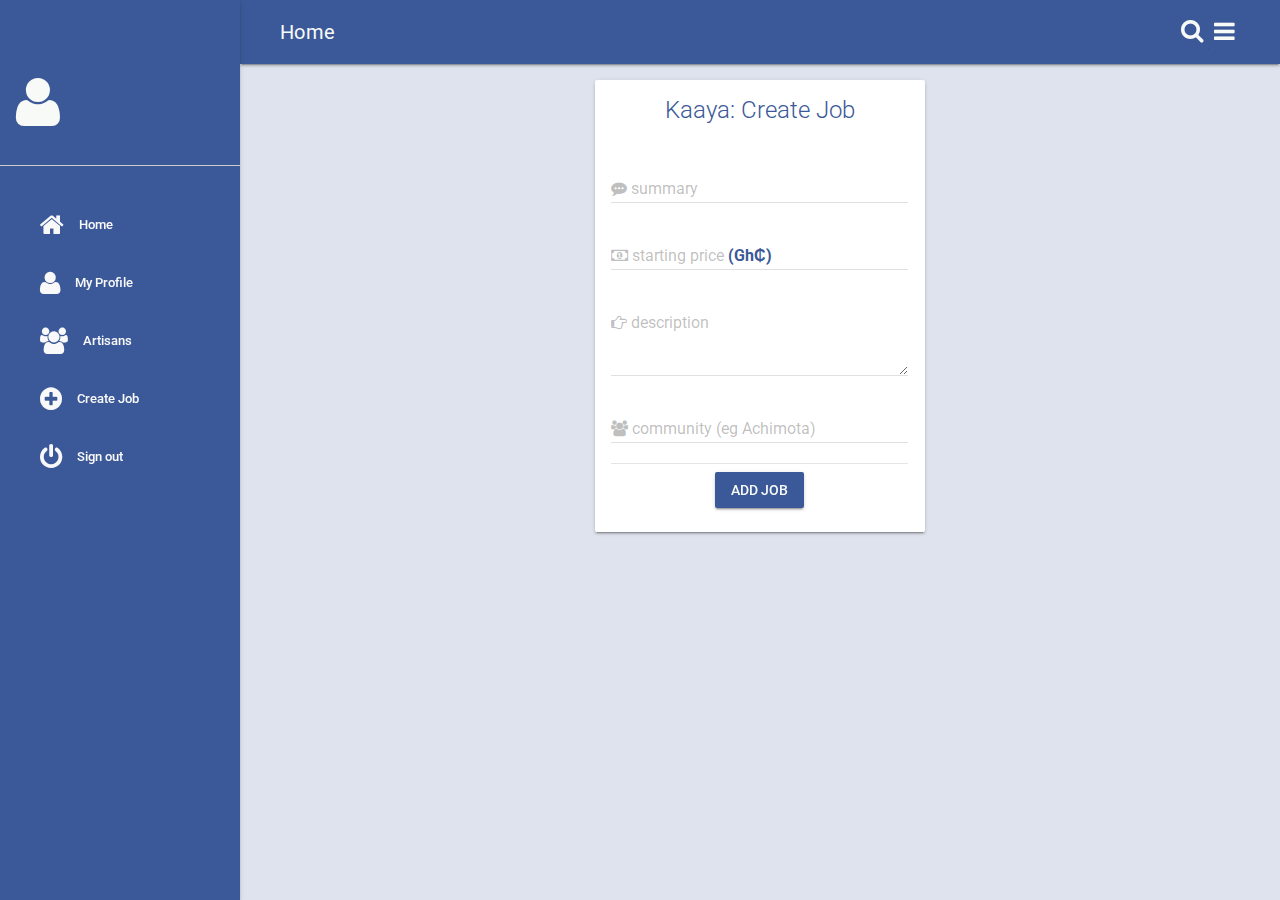
==== commit 2f46a886: "becoming artisan works smoothly" ====
--- a/createJob.html
+++ b/createJob.html
@@ -55,15 +55,13 @@
       </header>
       <div class="demo-drawer mdl-layout__drawer body-blue mdl-color-text--white">
         <header class="demo-drawer-header">
-          <div id="dp-area">
-          </div>
+          <i class="fa fa-user fa-4x white-text"></i>
           <h5 class="usernamearea" id="myfullname"></h5>
         </header>
         <hr style="height: 0.3px;" class="blue-white-text">
         <nav class="demo-navigation mdl-navigation body-blue">
           <a class="mdl-navigation__link mdl-js-ripple-effect" href="home.html"><i class="fa fa-home fa-2x"></i>&nbsp;&nbsp;&nbsp;&nbsp;&nbsp;Home</a>
           <a class="mdl-navigation__link" href="profile.html"><i class="fa fa-user fa-2x"></i>&nbsp;&nbsp;&nbsp;&nbsp;&nbsp;My Profile</a>
-          <a class="mdl-navigation__link" href="jobs.html"><i class="fa fa-search fa-2x"></i>&nbsp;&nbsp;&nbsp;&nbsp;&nbsp;Find Jobs</a>
           <a class="mdl-navigation__link" href="artisans.html"><i class="fa fa-users fa-2x"></i>&nbsp;&nbsp;&nbsp;&nbsp;&nbsp;Artisans</a>
           <a class="mdl-navigation__link" href="createJob.html"><i class="fa fa-plus-circle fa-2x"></i>&nbsp;&nbsp;&nbsp;&nbsp;&nbsp;Create Job</a>
           <a onclick="signOut()" class="mdl-navigation__link" href="" id="signout"><i class="fa fa-power-off fa-2x"></i>&nbsp;&nbsp;&nbsp;&nbsp;&nbsp;Sign out</a>
--- a/css/styles.css
+++ b/css/styles.css
@@ -336,3 +336,20 @@
 .orange{
   background-color: #FFC300;
 }
+
+.sea-blue{
+  background-color: #5724fd;
+}
+
+.whiten{
+  background-color: #f8faf7;
+}
+
+.becomeArtisanBtn:hover{
+  background-color: #8b9dc3;
+  color: #f8faf7;
+}
+
+.white-text{
+  color: #f8faf7;
+}
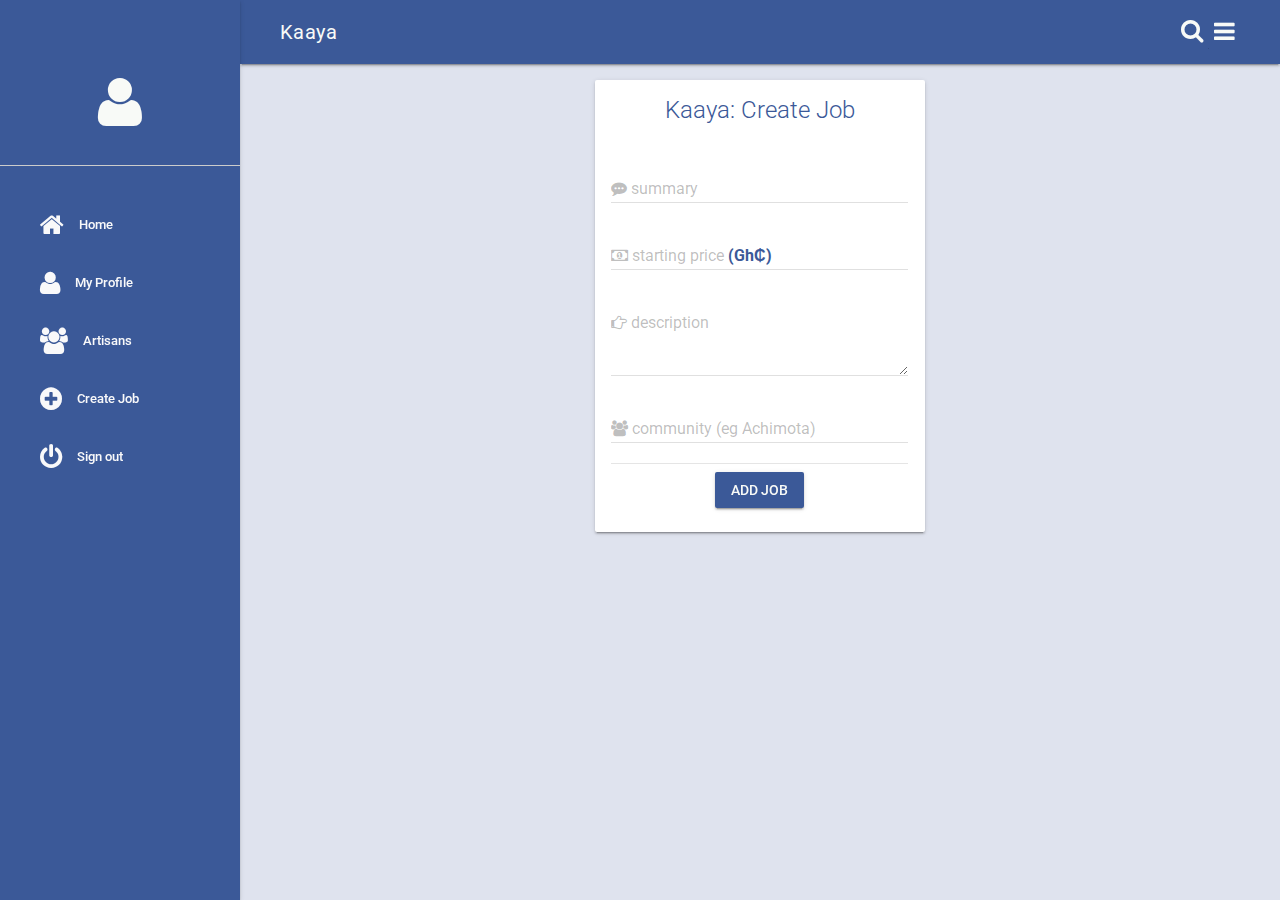
==== commit 8b1af93a: "Replaced home with Kaaya" ====
--- a/createJob.html
+++ b/createJob.html
@@ -32,7 +32,7 @@
     <div class="demo-layout mdl-layout mdl-js-layout mdl-layout--fixed-drawer mdl-layout--fixed-header">
       <header class="demo-header mdl-layout__header mdl-color-text--grey-600 deep-blue">
         <div class="mdl-layout__header-row">
-          <span class="mdl-layout-title white-text">Home</span>
+          <span class="mdl-layout-title white-text">Kaaya</span>
           <div class="mdl-layout-spacer"></div>
           <div class="mdl-textfield mdl-js-textfield mdl-textfield--expandable">
             <label class="mdl-button mdl-js-button mdl-button--icon" for="search">
@@ -55,7 +55,7 @@
       </header>
       <div class="demo-drawer mdl-layout__drawer body-blue mdl-color-text--white">
         <header class="demo-drawer-header">
-          <i class="fa fa-user fa-4x white-text"></i>
+          <i class="fa fa-user fa-4x white-text centered"></i>
           <h5 class="usernamearea" id="myfullname"></h5>
         </header>
         <hr style="height: 0.3px;" class="blue-white-text">
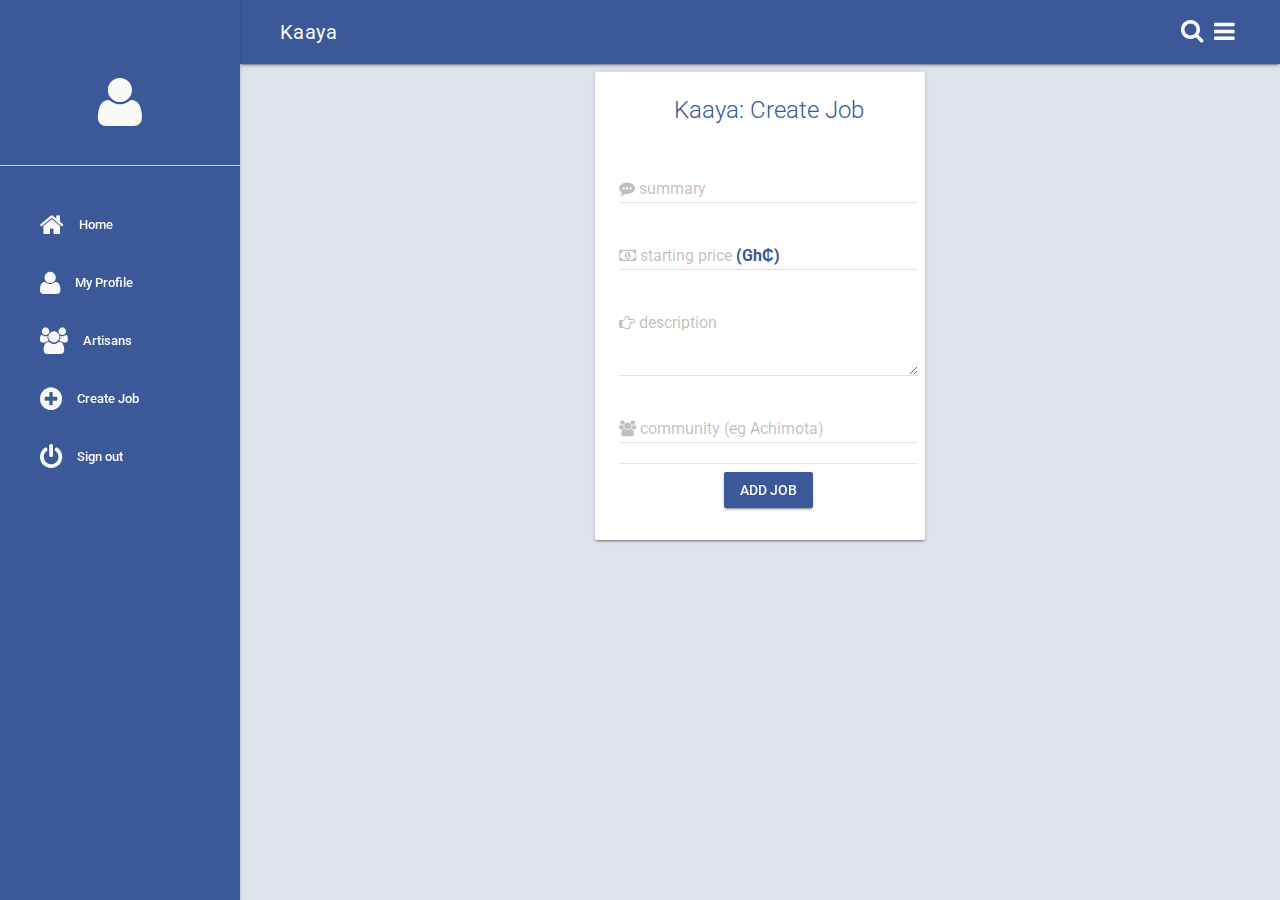
==== commit 72244131: "many changes to profile" ====
--- a/createJob.html
+++ b/createJob.html
@@ -70,8 +70,8 @@
       <main class="mdl-layout__content mdl-color--grey-10 light-blue">
         <div class="mdl-grid demo-content">
 
-          <div class="mdl-grid">
-            <form class="mdl-card mdl-shadow--2dp wrapper" id="createjob-form">
+          <div class="mdl-grid mdl-card mdl-shadow--2dp">
+            <form class=" wrapper" id="createjob-form">
               <div class="mdl-card__title text-center">
                 <h2 class="mdl-card__title-text centered deep-blue-text">Kaaya: Create Job</h2>
               </div>
--- a/css/styles.css
+++ b/css/styles.css
@@ -256,7 +256,7 @@
 .applybtn{
   background-color: #3b5998;
   color: #FFFFFF;
-  width: 130px
+  //width: 130px
 }
 
 .applybtn:hover{
@@ -265,8 +265,8 @@
 
 .price{
   color: red;
-  font-size: 30px;
-  margin-left: 50px;
+  font-size: 20px;
+  margin-left: 30px;
 }
 
 .jobtag{
@@ -353,3 +353,20 @@
 .white-text{
   color: #f8faf7;
 }
+
+.adpad{
+  padding-left: 20px;
+  padding-right: 20px;
+}
+
+.adsample{
+  width: 100%;
+}
+
+.skills-head{
+  font-size: 20px;
+}
+
+#addSkillBtn{
+  margin-bottom: 30px;
+}
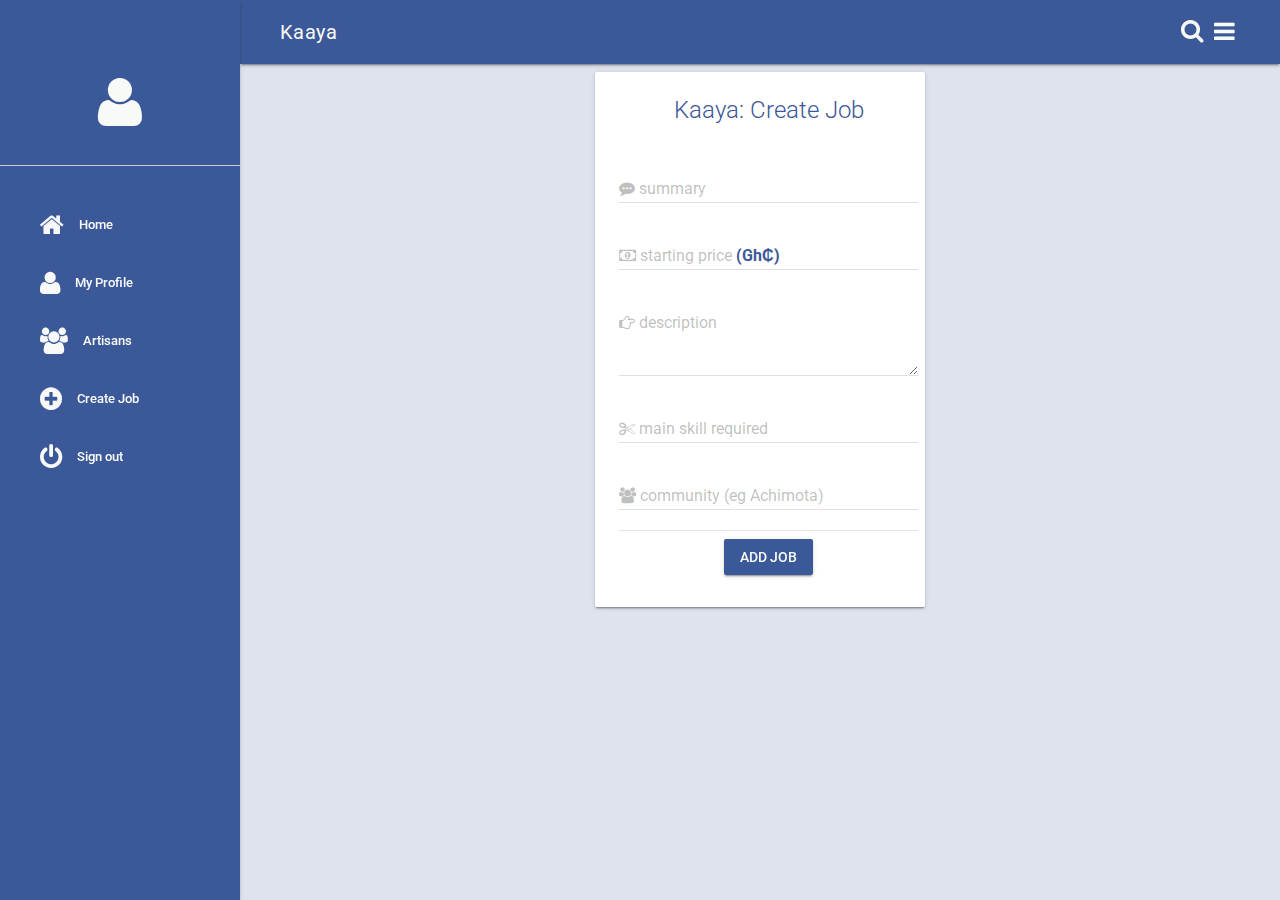
==== commit 86ae163b: "skills_Required added to createdJob" ====
--- a/createJob.html
+++ b/createJob.html
@@ -78,7 +78,7 @@
 
                 <div class="mdl-card__supporting-text">
                   <div action="#">
-                    <b class="text-center" id="jobadd-report"></b>
+                    <b id="jobadd-report"></b>
                     <div class="mdl-textfield mdl-js-textfield mdl-textfield--floating-label textfield-demo">
                       <input class="mdl-textfield__input" type="text" id="summary" maxlength="30"/>
                       <label class="mdl-textfield__label" for="summary"><i class="fa fa-commenting"></i> summary</label>
@@ -90,6 +90,10 @@
                     <div class="mdl-textfield mdl-js-textfield mdl-textfield--floating-label textfield-demo">
                       <textarea class="mdl-textfield__input" type="text" rows= "3" id="description" ></textarea>
                       <label class="mdl-textfield__label" for="description"><i class="fa fa-hand-o-right"></i> description</label>
+                    </div>
+                    <div class="mdl-textfield mdl-js-textfield mdl-textfield--floating-label textfield-demo">
+                      <input class="mdl-textfield__input" type="text" id="skill_required" maxlength="30"/>
+                      <label class="mdl-textfield__label" for="skill_required"><i class="fa fa-scissors"></i> main skill required</label>
                     </div>
                     <div class="mdl-textfield mdl-js-textfield mdl-textfield--floating-label textfield-demo">
                       <input class="mdl-textfield__input" type="text" id="community"/>
--- a/css/styles.css
+++ b/css/styles.css
@@ -370,3 +370,7 @@
 #addSkillBtn{
   margin-bottom: 30px;
 }
+
+.pink{
+  background-color: #FF504D;
+}
